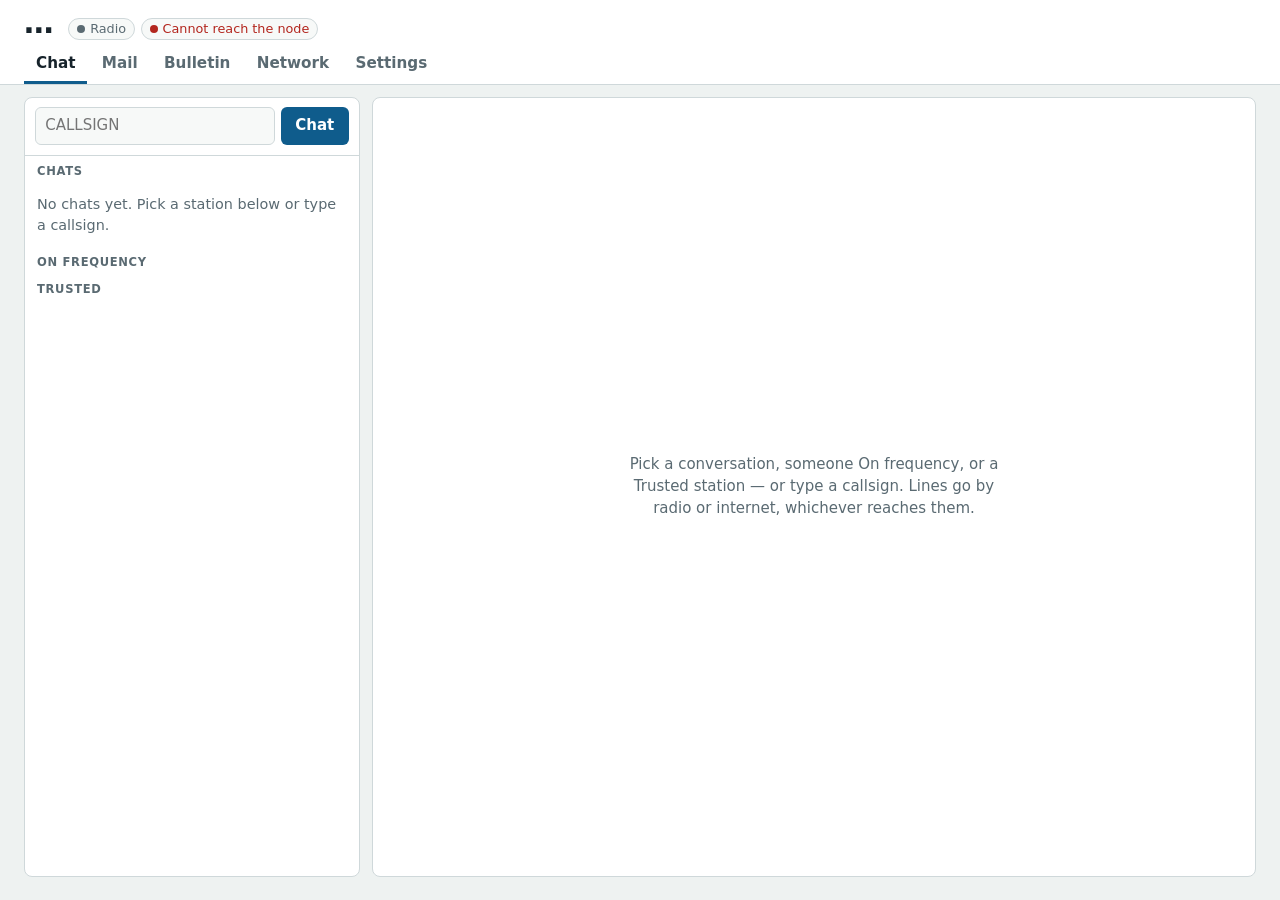
==== crates/hm-cli/src/node/index.html @ 6c606c5a "Add RF/internet bulletins, core-node setup, and live peer dial. Group bulletins publish over radio b" ====
<!doctype html>
<html lang="en">
<head>
<meta charset="utf-8">
<meta name="viewport" content="width=device-width, initial-scale=1">
<title>hm-net station</title>
<style>
  :root {
    --ink: #17232b; --muted: #5a6a72; --paper: #eef2f1; --sheet: #ffffff; --raised: #f7f9f8;
    --rule: #cfd8da; --focus: #1f6fb2; --accent: #0f5c8c; --accent-ink: #ffffff;
    --ok: #1e7a46; --warn: #9a6400; --bad: #b3261e;
    --mine: #0f5c8c; --mine-ink: #ffffff; --theirs: #ffffff; --theirs-ink: #17232b;
    --priority: #c99a00; --immediate: #d0620a; --flash: #c62828;
    --radius: 8px;
  }
  @media (prefers-color-scheme: dark) {
    :root {
      --ink: #e3eaec; --muted: #98aab1; --paper: #0f171b; --sheet: #162127; --raised: #1b2830;
      --rule: #2a3a42; --focus: #6fb0e8; --accent: #4f9fd6; --accent-ink: #0b1418;
      --ok: #5ec48a; --warn: #e0b04a; --bad: #f07a72;
      --mine: #2c6f9c; --mine-ink: #f2f7fa; --theirs: #1f2d35; --theirs-ink: #e3eaec;
    }
  }
  * { box-sizing: border-box; }
  html, body { height: 100%; }
  body {
    margin: 0; background: var(--paper); color: var(--ink);
    font: 15px/1.45 "Atkinson Hyperlegible", "Segoe UI", system-ui, -apple-system, sans-serif;
    font-variant-numeric: tabular-nums;
    display: flex; flex-direction: column; min-height: 100vh;
  }
  button, input, textarea, select { font: inherit; color: inherit; }
  :focus-visible { outline: 3px solid var(--focus); outline-offset: 2px; }
  [hidden] { display: none !important; }
  code { font-size: 0.9em; }

  header.bar {
    background: var(--sheet); border-bottom: 1px solid var(--rule);
    padding: 0.45rem clamp(0.85rem, 2.5vw, 1.5rem) 0; position: sticky; top: 0; z-index: 2;
  }
  .who-am-i { display: flex; flex-wrap: wrap; align-items: baseline; gap: 0.2rem 0.85rem; }
  h1 { margin: 0; font-size: clamp(1.35rem, 3.5vw, 1.85rem); line-height: 1.1; letter-spacing: 0.04em; font-weight: 800; }
  .chips { display: flex; flex-wrap: wrap; gap: 0.35rem; }
  .chip {
    display: inline-flex; align-items: center; gap: 0.3rem; padding: 0.05rem 0.5rem; border-radius: 999px;
    border: 1px solid var(--rule); font-size: 0.8rem; color: var(--muted); background: var(--raised);
  }
  .chip::before { content: ""; width: 0.5rem; height: 0.5rem; border-radius: 50%; background: var(--muted); }
  .chip.ok::before { background: var(--ok); } .chip.warn::before { background: var(--warn); } .chip.bad::before { background: var(--bad); }
  .chip.plain::before { display: none; }
  nav.tabs { display: flex; gap: 0.15rem; margin-top: 0.35rem; overflow-x: auto; }
  nav.tabs a {
    padding: 0.4rem 0.75rem; color: var(--muted); text-decoration: none; font-weight: 700;
    border-bottom: 3px solid transparent; white-space: nowrap; font-size: 0.95rem;
  }
  nav.tabs a[aria-current="page"] { color: var(--ink); border-bottom-color: var(--accent); }
  .badge {
    display: inline-block; min-width: 1.2rem; padding: 0 0.3rem; margin-left: 0.25rem; border-radius: 999px;
    background: var(--accent); color: var(--accent-ink); font-size: 0.72rem; text-align: center; line-height: 1.2rem;
  }
  .filters { display: flex; flex-wrap: wrap; gap: 0.35rem; margin: 0 0 0.65rem; }
  .filters button {
    background: var(--raised); border: 1px solid var(--rule); border-radius: 999px; padding: 0.15rem 0.65rem;
    color: var(--muted); font-weight: 650; cursor: pointer; font-size: 0.85rem;
  }
  .filters button[aria-pressed="true"] { color: var(--ink); border-color: var(--accent); background: var(--sheet); }
  .bulletin { display: grid; grid-template-columns: minmax(0, 20rem) minmax(0, 1fr); gap: 0.75rem; align-items: start; }
  @media (max-width: 52rem) { .bulletin { grid-template-columns: minmax(0, 1fr); } }
  .bulletin-item { padding: 0.65rem 0; border-bottom: 1px solid var(--rule); }
  .bulletin-item:last-child { border-bottom: 0; }
  .bulletin-item .group { font-weight: 800; letter-spacing: 0.03em; }
  .bulletin-item .meta { color: var(--muted); font-size: 0.8rem; }
  .bulletin-item .subject { display: block; font-weight: 700; margin-top: 0.2rem; }
  .bulletin-item .body { white-space: pre-wrap; overflow-wrap: anywhere; margin-top: 0.25rem; }
  #bulletin-status { margin: 0.65rem 0 0; min-height: 1.4em; }

  main { flex: 1; display: flex; flex-direction: column; padding: 0.75rem clamp(0.85rem, 2.5vw, 1.5rem) 1.25rem; gap: 0.75rem; min-height: 0; }
  .view { width: 100%; max-width: 78rem; margin: 0 auto; min-height: 0; }
  h2 { font-size: 1rem; margin: 0 0 0.45rem; letter-spacing: 0.02em; }
  h3.rail-title {
    margin: 0; padding: 0.45rem 0.75rem 0.25rem; font-size: 0.72rem; font-weight: 800;
    letter-spacing: 0.06em; text-transform: uppercase; color: var(--muted);
  }
  .card { background: var(--sheet); border: 1px solid var(--rule); border-radius: var(--radius); padding: 0.85rem; }
  .hint { font-weight: 400; color: var(--muted); }
  .ok { color: var(--ok); } .warn { color: var(--warn); } .bad { color: var(--bad); }
  .empty { color: var(--muted); padding: 0.75rem; font-size: 0.9rem; }
  label { display: block; font-weight: 600; margin: 0.65rem 0 0.2rem; }
  input, textarea, select {
    width: 100%; padding: 0.45rem 0.55rem; background: var(--raised); border: 1px solid var(--rule); border-radius: 6px;
  }
  textarea { resize: vertical; }
  .btn {
    display: inline-block; margin-top: 0.85rem; padding: 0.5rem 0.9rem; border: 0; border-radius: 6px;
    background: var(--accent); color: var(--accent-ink); font-weight: 700; cursor: pointer; text-decoration: none;
  }
  .btn.quiet { background: none; color: var(--ink); border: 1px solid var(--rule); font-weight: 600; }
  .btn.danger { background: none; color: var(--bad); border: 1px solid currentColor; }
  .btn.small { margin: 0; padding: 0.12rem 0.5rem; font-size: 0.8rem; }
  .btn:disabled { opacity: 0.5; cursor: not-allowed; }
  #token-form { display: flex; flex-wrap: wrap; gap: 0.5rem; align-items: end; max-width: 40rem; margin: 0.4rem 0 0.5rem; }
  #token-form label { margin: 0; flex-basis: 100%; }
  #token-form input { flex: 1 1 16rem; width: auto; }
  #token-form .btn { margin: 0; }

  /* Chat */
  .chat { display: grid; grid-template-columns: minmax(15rem, 21rem) minmax(0, 1fr); gap: 0.75rem; height: calc(100vh - 7.5rem); min-height: 24rem; }
  .convos { display: flex; flex-direction: column; min-height: 0; padding: 0; overflow: hidden; }
  .convos form { display: flex; gap: 0.35rem; padding: 0.6rem 0.65rem; border-bottom: 1px solid var(--rule); }
  .convos form input { text-transform: uppercase; }
  .convos form .btn { margin: 0; }
  .rail-scroll { overflow-y: auto; flex: 1; min-height: 0; }
  .convos ul, .rail-list { list-style: none; margin: 0; padding: 0; }
  .convos li a, .rail-list li a {
    display: grid; grid-template-columns: minmax(0, 1fr) auto; gap: 0 0.45rem; padding: 0.5rem 0.75rem;
    color: inherit; text-decoration: none; border-bottom: 1px solid var(--rule);
  }
  .convos li a[aria-current="true"] { background: var(--raised); box-shadow: inset 3px 0 0 var(--accent); }
  .convos .name, .rail-list .name { font-weight: 800; letter-spacing: 0.03em; }
  .convos .time, .rail-list .meta { color: var(--muted); font-size: 0.78rem; }
  .convos .last, .rail-list .last {
    grid-column: 1 / -1; color: var(--muted); font-size: 0.85rem;
    overflow: hidden; text-overflow: ellipsis; white-space: nowrap;
  }
  .convos li.empty, .rail-list li.empty { padding: 0.65rem 0.75rem; border-bottom: 0; }
  .convos-footer { margin: 0.5rem; }
  .thread { display: flex; flex-direction: column; min-height: 0; padding: 0; overflow: hidden; }
  .thread-head { display: flex; align-items: flex-start; gap: 0.6rem; padding: 0.55rem 0.85rem; border-bottom: 1px solid var(--rule); flex-wrap: wrap; }
  .thread-head h2 { margin: 0; letter-spacing: 0.04em; }
  .thread-head .sub { color: var(--muted); font-size: 0.8rem; width: 100%; line-height: 1.35; }
  .thread-actions { display: flex; flex-wrap: wrap; gap: 0.35rem; margin-left: auto; }
  .lines { list-style: none; margin: 0; padding: 0.85rem; overflow-y: auto; flex: 1; display: flex; flex-direction: column; gap: 0.3rem; }
  .lines .day { align-self: center; color: var(--muted); font-size: 0.78rem; margin: 0.4rem 0; }
  .bubble {
    max-width: min(34rem, 85%); padding: 0.4rem 0.7rem; border-radius: 12px; white-space: pre-wrap; overflow-wrap: anywhere;
    background: var(--theirs); color: var(--theirs-ink); border: 1px solid var(--rule); align-self: flex-start;
  }
  .bubble.mine { background: var(--mine); color: var(--mine-ink); border-color: transparent; align-self: flex-end; }
  .bubble .meta { min-width: 0; flex: 1 1 8rem; font-size: 0.7rem; opacity: 0.72; }
  .bubble.failed { box-shadow: inset 3px 0 0 var(--bad); }
  .bubble.cancelled { opacity: 0.7; }
  .bubble.unverified .meta { color: var(--warn); opacity: 1; }
  .message-footer {
    display: flex; align-items: center; flex-wrap: wrap; gap: 0.1rem 0.35rem;
    margin-top: 0.15rem; white-space: normal;
  }
  .message-footer .state { display: inline; min-width: 0; flex: 1 1 12rem; margin: 0; font-size: 0.78rem; }
  .message-status {
    display: inline-flex; align-items: center; width: fit-content; padding: 0 0.3rem;
    border: 1px solid currentColor; border-radius: 999px; color: var(--muted);
    font-size: 0.6rem; font-weight: 800; letter-spacing: 0.04em; line-height: 1rem; text-transform: uppercase;
  }
  .message-status.ok { color: var(--ok); } .message-status.warn { color: var(--warn); } .message-status.bad { color: var(--bad); }
  .bubble.mine .message-status {
    color: var(--mine-ink); background: rgb(255 255 255 / 0.12); border-color: rgb(255 255 255 / 0.35);
  }
  .message-actions { display: inline-flex; align-items: center; gap: 0.1rem; margin-left: auto; white-space: normal; }
  .message-action {
    display: inline-flex; align-items: center; justify-content: center; min-height: 1.4rem; margin: 0; padding: 0 0.25rem;
    border: 0; border-radius: 4px; background: transparent; color: var(--muted); cursor: pointer;
    font-size: 0.68rem; font-weight: 650; line-height: 1; opacity: 0.7; text-decoration: underline;
    text-decoration-color: transparent; text-underline-offset: 0.18em;
  }
  .message-action.danger { color: var(--bad); }
  .message-action:hover, .message-action:focus-visible { opacity: 1; text-decoration-color: currentColor; }
  .message-action:disabled { cursor: not-allowed; opacity: 0.45; }
  .bubble.mine .message-action { color: var(--mine-ink); }
  .composer { display: flex; gap: 0.45rem; padding: 0.6rem; border-top: 1px solid var(--rule); align-items: end; }
  .composer textarea { min-height: 2.4rem; max-height: 10rem; resize: none; }
  .composer .btn { margin: 0; }
  .placeholder { margin: auto; color: var(--muted); text-align: center; padding: 1.5rem; max-width: 28rem; }
  @media (max-width: 48rem) {
    .chat { grid-template-columns: minmax(0, 1fr); height: calc(100vh - 7rem); }
    .chat.open .convos { display: none; }
    .chat:not(.open) .thread { display: none; }
  }

  /* Mail */
  .mail { display: grid; grid-template-columns: minmax(0, 20rem) minmax(0, 1fr); gap: 0.75rem; align-items: start; }
  @media (max-width: 52rem) { .mail { grid-template-columns: minmax(0, 1fr); } }
  #to { text-transform: uppercase; font-weight: 700; letter-spacing: 0.04em; }
  .subtabs { display: flex; border-bottom: 1px solid var(--rule); margin-bottom: 0.2rem; }
  .subtabs button { background: none; border: 0; border-bottom: 3px solid transparent; padding: 0.4rem 0.75rem; font-weight: 700; color: var(--muted); cursor: pointer; }
  .subtabs button[aria-selected="true"] { color: var(--ink); border-bottom-color: var(--accent); }
  ol.log { list-style: none; margin: 0; padding: 0; }
  ol.log li {
    display: grid; grid-template-columns: 5rem 6.5rem minmax(0, 1fr); gap: 0.2rem 0.75rem;
    padding: 0.55rem 0.4rem 0.55rem 0.7rem; border-bottom: 1px solid var(--rule); border-left: 4px solid transparent;
  }
  ol.log li.p1 { border-left-color: var(--priority); } ol.log li.p2 { border-left-color: var(--immediate); } ol.log li.p3 { border-left-color: var(--flash); }
  ol.log li.unread .body { font-weight: 700; }
  ol.log li.empty { display: block; }
  @media (max-width: 34rem) { ol.log li { grid-template-columns: 4.5rem minmax(0, 1fr); } ol.log .body { grid-column: 1 / -1; } }
  .when { color: var(--muted); font-size: 0.85rem; }
  .who { font-weight: 700; letter-spacing: 0.03em; overflow-wrap: anywhere; }
  .body { overflow-wrap: anywhere; white-space: pre-wrap; }
  .subject { display: block; font-weight: 700; }
  .state { display: block; font-size: 0.85rem; margin-top: 0.15rem; color: var(--muted); }
  .state.ok { color: var(--ok); } .state.warn { color: var(--warn); } .state.bad { color: var(--bad); }
  #form-status { margin: 0.65rem 0 0; min-height: 1.4em; }

  /* Network */
  .network { display: grid; grid-template-columns: minmax(0, 1fr) minmax(0, 1fr); gap: 0.75rem; align-items: start; }
  .network .wide { grid-column: 1 / -1; }
  @media (max-width: 52rem) { .network { grid-template-columns: minmax(0, 1fr); } .network .wide { grid-column: auto; } }
  ul.list { list-style: none; margin: 0; padding: 0; }
  ul.list li { display: flex; flex-wrap: wrap; gap: 0.2rem 0.5rem; align-items: baseline; padding: 0.5rem 0; border-bottom: 1px solid var(--rule); }
  ul.list li:last-child { border-bottom: 0; }
  ul.list .grow { flex: 1; min-width: 0; }
  ul.list .detail { display: block; font-size: 0.85rem; color: var(--muted); }
  ul.list .detail.ok { color: var(--ok); } ul.list .detail.warn { color: var(--warn); } ul.list .detail.bad { color: var(--bad); font-weight: 700; }
  ul.list .key { display: block; color: var(--muted); font-size: 0.8rem; overflow: hidden; text-overflow: ellipsis; white-space: nowrap; }
  #trust-note, #settings-note { font-size: 0.85rem; color: var(--muted); margin: 0.45rem 0 0; min-height: 1.3em; }
  #trust-note.ok, #settings-note.ok { color: var(--ok); } #trust-note.bad, #settings-note.bad { color: var(--bad); }
  .myline { overflow-wrap: anywhere; font-size: 0.85rem; margin-top: 0.75rem; }
  .link-grid { display: grid; gap: 0.45rem; margin: 0; }
  .link-grid dt { font-weight: 700; font-size: 0.8rem; color: var(--muted); text-transform: uppercase; letter-spacing: 0.04em; }
  .link-grid dd { margin: 0 0 0.35rem; overflow-wrap: anywhere; }
  table.data { width: 100%; border-collapse: collapse; font-size: 0.9rem; }
  table.data th, table.data td { text-align: left; padding: 0.4rem 0.35rem; border-bottom: 1px solid var(--rule); vertical-align: top; }
  table.data th { color: var(--muted); font-size: 0.75rem; font-weight: 800; text-transform: uppercase; letter-spacing: 0.04em; }
  table.data td.num { font-variant-numeric: tabular-nums; white-space: nowrap; }
  .queue-row { display: flex; flex-wrap: wrap; gap: 0.25rem 0.6rem; align-items: baseline; padding: 0.45rem 0; border-bottom: 1px solid var(--rule); }
  .queue-row:last-child { border-bottom: 0; }
  .queue-row .peer { font-weight: 800; letter-spacing: 0.03em; }
  .queue-row .snip { flex: 1 1 12rem; color: var(--muted); font-size: 0.85rem; overflow: hidden; text-overflow: ellipsis; white-space: nowrap; }

  /* Message detail */
  dialog {
    width: min(52rem, calc(100vw - 2rem)); max-height: calc(100vh - 2rem); padding: 0;
    color: var(--ink); background: var(--sheet); border: 1px solid var(--rule); border-radius: var(--radius);
  }
  dialog::backdrop { background: rgb(0 0 0 / 0.55); }
  .message-detail { padding: 1rem; }
  .dialog-head { display: flex; align-items: center; gap: 1rem; }
  .dialog-head h2 { margin: 0; flex: 1; }
  .message-detail pre {
    max-height: 14rem; overflow: auto; padding: 0.75rem; border: 1px solid var(--rule);
    border-radius: 6px; background: var(--raised); white-space: pre-wrap; overflow-wrap: anywhere;
    font: 0.78rem/1.4 ui-monospace, "SFMono-Regular", Consolas, monospace;
  }

  /* Settings */
  .settings { max-width: 46rem; }
  fieldset { border: 0; margin: 0 0 1.1rem; padding: 0; }
  legend { font-weight: 800; font-size: 1.02rem; padding: 0; margin-bottom: 0.2rem; }
  .pair { display: grid; grid-template-columns: minmax(0, 1fr) minmax(0, 1fr); gap: 0 0.65rem; }
  .pair label { margin-top: 0.45rem; }
  label.check { display: flex; gap: 0.5rem; align-items: center; }
  label.check input { width: auto; }
  details { margin-top: 0.65rem; }
  summary { cursor: pointer; color: var(--muted); }
  .peer { display: grid; grid-template-columns: minmax(0, 7rem) minmax(0, 1fr) auto; gap: 0.35rem; margin-top: 0.35rem; }
  .peer input:first-child { text-transform: uppercase; }
  dl.fixed { margin: 0.65rem 0 0; font-size: 0.85rem; color: var(--muted); display: grid; grid-template-columns: auto minmax(0, 1fr); gap: 0.1rem 0.65rem; }
  dl.fixed dd { margin: 0; overflow-wrap: anywhere; }
  .locator-row { display: flex; flex-wrap: wrap; gap: 0.45rem; align-items: stretch; }
  .locator-row input { flex: 1 1 10rem; width: auto; }
  .locator-row .btn { margin: 0; white-space: nowrap; }
  .locator-fuzz { display: flex; flex-wrap: wrap; gap: 0.45rem 0.85rem; align-items: end; margin-top: 0.45rem; }
  .locator-fuzz > div { flex: 1 1 12rem; }
  .locator-fuzz label { margin-top: 0; }
  #locator-map {
    height: 18rem; margin-top: 0.55rem; border: 1px solid var(--rule); border-radius: 6px;
    background: var(--raised); z-index: 0;
  }
  #locator-map .leaflet-container { height: 100%; width: 100%; border-radius: 6px; font: inherit; }
  #locator-hint { font-size: 0.8rem; color: var(--muted); margin: 0.3rem 0 0; min-height: 1.2em; }
  #locator-hint.bad { color: var(--bad); } #locator-hint.ok { color: var(--ok); }
</style>
</head>
<body>
<header class="bar">
  <div class="who-am-i">
    <h1 id="call">…</h1>
    <div class="chips" aria-live="polite">
      <span class="chip plain" id="chip-grid" hidden></span>
      <span class="chip" id="chip-radio">Radio</span>
      <span class="chip" id="chip-net" hidden>Internet</span>
      <span class="chip" id="chip-modem" hidden>Modem</span>
      <span class="chip" id="chip-live" title="Updates arrive as they happen">Connecting…</span>
    </div>
  </div>
  <form id="token-form" hidden>
    <label for="token">Access token <span class="hint">(printed by <code>hm node</code> at start-up, and kept in <code>station.token</code>)</span></label>
    <input id="token" type="password" autocomplete="off" spellcheck="false">
    <button class="btn" type="submit">Use token</button>
  </form>
  <nav class="tabs" aria-label="Views">
    <a href="#chat" data-view="chat">Chat<span class="badge" id="badge-chat" hidden></span></a>
    <a href="#mail" data-view="mail">Mail<span class="badge" id="badge-mail" hidden></span></a>
    <a href="#bulletin" data-view="bulletin">Bulletin<span class="badge" id="badge-bulletin" hidden></span></a>
    <a href="#network" data-view="network">Network<span class="badge" id="badge-queue" hidden></span></a>
    <a href="#settings" data-view="settings">Settings</a>
  </nav>
</header>
<main>
  <section class="view" id="view-chat" aria-label="Chat">
    <div class="chat" id="chat">
      <div class="card convos">
        <form id="new-chat" autocomplete="off">
          <input id="new-chat-call" maxlength="9" placeholder="Callsign" aria-label="Start a chat with" spellcheck="false" required>
          <button class="btn" type="submit">Chat</button>
        </form>
        <div class="rail-scroll">
          <h3 class="rail-title">Chats</h3>
          <ul id="convos"></ul>
          <button class="btn quiet small convos-footer" type="button" id="show-archived" hidden></button>
          <h3 class="rail-title">On frequency</h3>
          <ul class="rail-list" id="rail-heard"></ul>
          <h3 class="rail-title">Trusted</h3>
          <ul class="rail-list" id="rail-trust"></ul>
        </div>
      </div>
      <div class="card thread">
        <div class="thread-head" id="thread-head" hidden>
          <h2 id="thread-call"></h2>
          <div class="thread-actions">
            <button class="btn quiet small" type="button" id="archive-chat">Archive</button>
            <button class="btn danger small" type="button" id="clear-chat">Clear history</button>
            <a class="btn quiet small close-chat" href="#chat">Close</a>
          </div>
          <span class="sub" id="thread-sub"></span>
        </div>
        <ol class="lines" id="lines" aria-live="polite"></ol>
        <form class="composer" id="composer" autocomplete="off" hidden>
          <textarea id="line" rows="1" placeholder="Message" aria-label="Message" required></textarea>
          <button class="btn" type="submit">Send</button>
        </form>
      </div>
    </div>
  </section>

  <section class="view" id="view-mail" aria-label="Mail" hidden>
    <div class="mail">
      <form class="card" id="compose" autocomplete="off">
        <h2>New message</h2>
        <label for="to">To</label>
        <input id="to" name="to" required maxlength="9" placeholder="SO5KM-1" spellcheck="false">
        <label for="subject">Subject</label>
        <input id="subject" name="subject" maxlength="128" required>
        <label for="text">Message</label>
        <textarea id="text" name="text" rows="8" required></textarea>
        <label for="precedence">Precedence</label>
        <select id="precedence" name="precedence">
          <option value="routine">Routine</option>
          <option value="priority">Priority</option>
          <option value="immediate">Immediate</option>
          <option value="flash">Flash</option>
        </select>
        <button class="btn" type="submit">Queue message</button>
        <p id="form-status" role="status"></p>
      </form>
      <div class="card">
        <div class="subtabs" role="tablist">
          <button role="tab" id="tab-in" aria-selected="true" aria-controls="log">Inbox</button>
          <button role="tab" id="tab-out" aria-selected="false" aria-controls="log">Sent</button>
        </div>
        <ol class="log" id="log" aria-live="polite"></ol>
      </div>
    </div>
  </section>

  <section class="view" id="view-bulletin" aria-label="Bulletin" hidden>
    <div class="bulletin">
      <form class="card" id="bulletin-compose" autocomplete="off">
        <h2>Publish</h2>
        <p class="hint">Posts go to the radio when it is up, and to linked internet stations (who can also ask for ones they missed). At most four per hour; no delivery receipts.</p>
        <label for="bulletin-group">Group</label>
        <input id="bulletin-group" name="group" required maxlength="32" placeholder="SK-EMCOMM" spellcheck="false">
        <label for="bulletin-subject">Subject <span class="hint">(optional)</span></label>
        <input id="bulletin-subject" name="subject" maxlength="128">
        <label for="bulletin-text">Message</label>
        <textarea id="bulletin-text" name="text" rows="6" required></textarea>
        <button class="btn" type="submit">Publish on radio</button>
        <p id="bulletin-status" role="status"></p>
      </form>
      <div class="card">
        <h2>Bulletins</h2>
        <div class="filters" id="bulletin-filters" aria-label="Filter by group"></div>
        <div id="bulletin-list" aria-live="polite"></div>
      </div>
    </div>
  </section>

  <section class="view" id="view-network" aria-label="Network" hidden>
    <div class="network">
      <div class="card">
        <h2>Links</h2>
        <dl class="link-grid" id="network-links"></dl>
      </div>
      <div class="card">
        <h2>Outbound queue</h2>
        <div id="network-queue"></div>
      </div>
      <div class="card wide">
        <h2>Reachability</h2>
        <div id="network-estimates"></div>
      </div>
      <div class="card" id="heard-section">
        <h2>Heard on the radio</h2>
        <ul class="list" id="heard"></ul>
      </div>
      <div class="card">
        <h2>Trusted stations</h2>
        <ul class="list" id="trust"></ul>
        <form id="trust-form" autocomplete="off">
          <label for="trust-line">Add a station <span class="hint">(the line <code>hm whoami</code> prints on their side)</span></label>
          <input id="trust-line" required spellcheck="false" placeholder="SO5KM-1 8a1e…">
          <label for="trust-who">Note <span class="hint">(optional, e.g. a name)</span></label>
          <input id="trust-who" maxlength="80">
          <button class="btn" type="submit">Trust this station</button>
          <p id="trust-note" role="status"></p>
        </form>
        <p class="myline"><strong>Your line for other stations:</strong> <span id="my-line"></span></p>
      </div>
    </div>
  </section>

  <section class="view" id="view-settings" aria-label="Settings" hidden>
    <form class="card settings" id="settings-form" autocomplete="off">
      <fieldset>
        <legend>Station</legend>
        <label for="locator">Grid locator <span class="hint">(Maidenhead square sent in beacons; empty for none)</span></label>
        <div class="locator-row">
          <input id="locator" maxlength="6" spellcheck="false" pattern="[A-Ra-r]{2}[0-9]{2}([A-Xa-x]{2})?" placeholder="AA00aa" autocomplete="off">
          <button class="btn quiet" type="button" id="locator-gps">Use my location</button>
        </div>
        <div class="locator-fuzz">
          <div>
            <label for="locator-range">Privacy range <span class="hint">(GPS and map click pick a square at random within this)</span></label>
            <select id="locator-range">
              <option value="5">± 5 km</option>
              <option value="10" selected>± 10 km</option>
              <option value="25">± 25 km</option>
              <option value="50">± 50 km</option>
              <option value="0">Exact (no offset)</option>
            </select>
          </div>
          <button class="btn quiet" type="button" id="locator-reroll" hidden>Pick another square in range</button>
        </div>
        <div id="locator-map" role="application" aria-label="Map: click to set grid locator"></div>
        <p id="locator-hint" role="status">Click the map or use your location; a nearby square is chosen within the range. Or type one.</p>
      </fieldset>
      <fieldset>
        <legend>Radio</legend>
        <label class="check"><input id="r-enabled" type="checkbox"> Use a radio</label>
        <div id="radio-fields">
          <label for="r-kiss">KISS TNC <span class="hint">(Direwolf <code>127.0.0.1:8001</code>, or <code>serial:/dev/ttyUSB0:9600</code>)</span></label>
          <input id="r-kiss" spellcheck="false">
          <label for="r-audio">Sound card <span class="hint">(the built-in modem instead of a TNC; empty for a TNC)</span></label>
          <input id="r-audio" spellcheck="false" placeholder="default">
          <label for="r-ptt">PTT <span class="hint">(built-in modem: vox, rigctld, rts:/dev/ttyUSB0, cm108:/dev/hidraw0)</span></label>
          <input id="r-ptt" spellcheck="false">
          <label for="r-framing">Framing <span class="hint">(built-in modem; IL2P carries frames through far more noise)</span></label>
          <select id="r-framing">
            <option value="ax25">AX.25: every packet station decodes it</option>
            <option value="auto">Auto: IL2P to stations that decode it</option>
            <option value="il2p">IL2P always (NinoTNC, Direwolf 1.7, hm)</option>
          </select>
          <div class="pair">
            <div><label for="r-txdelay_ms">Key-up delay <span class="hint">(ms)</span></label><input id="r-txdelay_ms" type="number" min="0" step="10"></div>
            <div><label for="r-tnc_port">TNC port</label><input id="r-tnc_port" type="number" min="0" max="15" step="1"></div>
          </div>
          <details>
            <summary>Channel access and timing</summary>
            <div class="pair">
              <div><label for="r-persist">Persistence <span class="hint">(0–255)</span></label><input id="r-persist" type="number" min="0" max="255" step="1"></div>
              <div><label for="r-slottime_ms">Slot time <span class="hint">(ms)</span></label><input id="r-slottime_ms" type="number" min="0" step="10"></div>
              <div><label for="r-bitrate">Bit rate <span class="hint">(bd)</span></label><input id="r-bitrate" type="number" min="1" step="1"></div>
              <div><label for="r-guard_ms">Guard <span class="hint">(ms)</span></label><input id="r-guard_ms" type="number" min="0" step="10"></div>
            </div>
          </details>
          <label for="beacon_minutes">Beacon every <span class="hint">(minutes; 0 turns it off)</span></label>
          <input id="beacon_minutes" type="number" min="0" step="1" required>
        </div>
        <p class="hint" id="radio-note"></p>
      </fieldset>
      <fieldset>
        <legend>Delivery</legend>
        <div class="pair">
          <div><label for="radio_cost">Radio cost</label><input id="radio_cost" type="number" min="0.01" step="0.01" required></div>
          <div><label for="internet_cost">Internet cost</label><input id="internet_cost" type="number" min="0.01" step="0.01" required></div>
          <div><label for="modem_cost">Modem cost <span class="hint">(VARA, ARDOP)</span></label><input id="modem_cost" type="number" min="0.01" step="0.01" required></div>
        </div>
        <p class="hint">The cheaper way that reaches a station is tried first.</p>
        <div class="pair">
          <div><label for="retry_first_secs">First retry <span class="hint">(s)</span></label><input id="retry_first_secs" type="number" min="1" step="1" required></div>
          <div><label for="retry_max_secs">Longest wait <span class="hint">(s)</span></label><input id="retry_max_secs" type="number" min="1" step="1" required></div>
        </div>
        <label for="retry_attempts">Attempts before giving up</label>
        <input id="retry_attempts" type="number" min="1" step="1" required>
      </fieldset>
      <fieldset>
        <legend>Internet peers <span class="hint">(stations this node dials)</span></legend>
        <div id="peers"></div>
        <button class="btn quiet small" type="button" id="add-peer" style="margin-top: 0.5rem">Add a peer</button>
      </fieldset>
      <button class="btn" type="submit">Save settings</button>
      <p id="settings-note" role="status"></p>
      <dl class="fixed" id="fixed"></dl>
    </form>
  </section>
</main>
<dialog id="message-detail">
  <div class="message-detail">
    <div class="dialog-head">
      <h2 id="detail-title">Message details</h2>
      <form method="dialog"><button class="btn quiet small" value="close">Close</button></form>
    </div>
    <p id="detail-status" class="state"></p>
    <h3>Decoded metadata</h3>
    <pre id="detail-decoded"></pre>
    <h3>Raw signed object <span class="hint" id="detail-size"></span></h3>
    <pre id="detail-raw"></pre>
    <div class="message-actions">
      <button class="btn quiet small" type="button" id="copy-raw">Copy raw hex</button>
      <button class="btn danger small" type="button" id="detail-delete">Delete local copy</button>
    </div>
  </div>
</dialog>
<script>
"use strict";
// Every message field comes from the air: build DOM nodes and set textContent only.
const el = (tag, cls, text) => {
  const n = document.createElement(tag);
  if (cls) n.className = cls;
  if (text !== undefined && text !== null) n.textContent = text;
  return n;
};
const $ = (id) => document.getElementById(id);
const hhmm = (unix) => new Date(unix * 1000).toISOString().slice(11, 16) + "Z";
const day = (unix) => new Date(unix * 1000).toISOString().slice(0, 10);
const ago = (s) => s < 90 ? s + " s ago" : s < 5400 ? Math.round(s / 60) + " min ago" : Math.round(s / 3600) + " h ago";
const compass = (deg) => ["N", "NE", "E", "SE", "S", "SW", "W", "NW"][Math.round(deg / 45) % 8] + " (" + deg + "°)";
const pct = (p) => Math.round(p * 100) + "%";
const KEY = {
  trusted: ["Key matches the one you trust", "ok"],
  unknown: ["Not among your trusted stations", "warn"],
  mismatch: ["Key differs from the one you trust: an impostor, or a new key", "bad"],
};
let me = "";
let status = null;
let trusted = [];
let outbox = [];

// The token comes from the #token= link hm node prints, or the form; it stays in this browser.
if (location.hash.startsWith("#token=")) {
  localStorage.setItem("hm-token", decodeURIComponent(location.hash.slice(7)));
  history.replaceState(null, "", location.pathname + "#chat");
}
const token = () => localStorage.getItem("hm-token") || "";
const api = async (path, opts = {}) => {
  const headers = Object.assign({ Authorization: "Bearer " + token() }, opts.headers || {});
  const r = await fetch(path, Object.assign({}, opts, { headers }));
  if (r.status === 401) {
    $("token-form").hidden = false;
    throw new Error("the access token is missing or wrong");
  }
  return r;
};
const json = (body) => ({ headers: { "Content-Type": "application/json" }, body: JSON.stringify(body) });
const chip = (id, text, cls) => { const c = $(id); c.textContent = text; c.className = "chip " + (cls || ""); };
const quietly = (p) => p.catch(() => {});

// ---- Views -------------------------------------------------------------
const VIEWS = ["chat", "mail", "bulletin", "network", "settings"];

function route() {
  let raw = location.hash.slice(1) || "chat";
  if (raw === "stations" || raw.startsWith("stations/")) {
    history.replaceState(null, "", location.pathname + "#network");
    raw = "network";
  }
  const [view, arg] = raw.split("/");
  const name = VIEWS.includes(view) ? view : "chat";
  for (const v of VIEWS) $("view-" + v).hidden = v !== name;
  for (const a of document.querySelectorAll("nav.tabs a")) {
    if (a.dataset.view === name) a.setAttribute("aria-current", "page"); else a.removeAttribute("aria-current");
  }
  if (name === "chat") openThread(arg ? decodeURIComponent(arg).toUpperCase() : null);
  if (name === "mail") quietly(loadMail());
  if (name === "bulletin") quietly(loadBulletins());
  if (name === "network") {
    quietly(loadTrust());
    quietly(loadQueue());
    renderNetwork();
  }
  if (name === "settings") {
    quietly(loadSettings(true));
    quietly(ensureLocatorMap());
  }
}
window.addEventListener("hashchange", route);

// ---- Chat --------------------------------------------------------------
let current = null;       // callsign of the open conversation
let chatList = [];        // chat messages, newest first
let showArchived = false;
let detailMessage = null;
let archivedChats = {};
try { archivedChats = JSON.parse(localStorage.getItem("hm-archived-chats") || "{}"); } catch (_) {}

const partner = (m) => m.direction === "in" ? (m.from || m.peer) : m.peer;
const isActiveMessage = (m) => m.direction === "out" && (m.state === "Queued" || m.state === "InTransit");
const canDeleteMessage = (m) => !isActiveMessage(m);

function messageState(m) {
  if (m.direction === "in") {
    if (m.state === "Unread") {
      return ["New", m.verified ? "Received · unread · signature verified" : "Received · unread · signature not verified", m.verified ? "ok" : "warn"];
    }
    return ["Received", m.verified ? "Received · signature verified" : "Received · signature not verified", m.verified ? "ok" : "warn"];
  }
  if (m.state === "Delivered") {
    const by = m.delivered_by ? " by " + m.delivered_by : "";
    return ["Delivered", "Delivered" + by + (m.verified ? " · receipt verified" : " · destination receipt received"), "ok"];
  }
  if (m.state === "Failed") return ["Failed", "Not delivered: " + (m.note || "gave up"), "bad"];
  if (m.state === "Cancelled") return ["Cancelled", "Dropped from the local queue", ""];
  if (m.state === "InTransit") return ["In transit", "Next hop has custody · awaiting destination receipt", "warn"];
  const next = m.next_attempt * 1000 > Date.now() ? " · next try " + hhmm(m.next_attempt) : "";
  const tries = m.attempts ? " · " + m.attempts + " attempt" + (m.attempts === 1 ? "" : "s") : "";
  return ["Pending", "Queued" + tries + next + (m.note ? " · " + m.note : ""), "warn"];
}

function statusBadge(m) {
  const [label, detail, cls] = messageState(m);
  const badge = el("span", "message-status " + cls, label);
  badge.title = detail;
  return badge;
}

function saveArchivedChats() {
  localStorage.setItem("hm-archived-chats", JSON.stringify(archivedChats));
}

function estimatesFor(call) {
  if (!status || !status.estimates) return [];
  return status.estimates.filter((e) => e.station === call);
}

function pathHint(call) {
  const rows = estimatesFor(call);
  if (!rows.length) return "";
  return rows.map((e) => e.bearer + " ~" + pct(e.success)).join(" · ");
}

async function loadChats() {
  const r = await api("/api/messages?direction=all&kind=chat&limit=1000");
  if (!r.ok) return;
  chatList = await r.json();
  renderConvos();
  if (current) renderThread();
}

function renderConvos() {
  const byPeer = new Map();
  for (const m of chatList) {
    const p = partner(m);
    if (!byPeer.has(p)) byPeer.set(p, { last: m, unread: 0 });
    if (m.state === "Unread") byPeer.get(p).unread++;
  }
  if (current && !byPeer.has(current)) byPeer.set(current, { last: null, unread: 0 });
  const ul = $("convos");
  ul.replaceChildren();
  let unread = 0;
  let visible = 0;
  let hiddenArchived = 0;
  for (const [p, c] of byPeer) {
    unread += c.unread;
    const archivedAt = Number(archivedChats[p] || 0);
    if (p !== current && !showArchived && archivedAt && (!c.last || c.last.seq <= archivedAt)) {
      hiddenArchived++;
      continue;
    }
    visible++;
    const a = el("a");
    a.href = "#chat/" + encodeURIComponent(p);
    if (p === current) a.setAttribute("aria-current", "true");
    const name = el("span", "name", p);
    if (c.unread) name.append(el("span", "badge", String(c.unread)));
    a.append(name, el("span", "time", c.last ? hhmm(c.last.at) : ""));
    const state = c.last && c.last.direction === "out" ? messageState(c.last)[0] + " · " : "";
    a.append(el("span", "last", c.last ? state + (c.last.direction === "out" ? "You: " : "") + (c.last.text || "") : "No lines yet"));
    const li = el("li");
    li.append(a);
    ul.append(li);
  }
  if (visible === 0) {
    ul.append(el("li", "empty", hiddenArchived ? "All chats are archived." : "No chats yet. Pick a station below or type a callsign."));
  }
  $("show-archived").hidden = hiddenArchived === 0 && !showArchived;
  $("show-archived").textContent = showArchived ? "Hide archived" : "Show archived (" + hiddenArchived + ")";
  $("badge-chat").hidden = unread === 0;
  $("badge-chat").textContent = String(unread);
}

function renderRailHeard() {
  const ul = $("rail-heard");
  ul.replaceChildren();
  const list = (status && status.heard) || [];
  if (list.length === 0) {
    ul.append(el("li", "empty", status && status.radio === null ? "No radio configured." : "Nobody heard yet."));
    return;
  }
  for (const h of list.slice(0, 12)) {
    const a = el("a");
    a.href = "#chat/" + encodeURIComponent(h.station);
    a.append(el("span", "name", h.station), el("span", "meta", ago(h.ago)));
    const bits = [];
    if (h.locator) bits.push(h.locator + (h.distance_km !== null && h.distance_km !== undefined ? ", " + h.distance_km + " km" : ""));
    if (h.key) bits.push((KEY[h.key] || [h.key])[0]);
    a.append(el("span", "last", bits.join(" · ") || "Heard on the air"));
    const li = el("li");
    li.append(a);
    ul.append(li);
  }
}

function renderRailTrust() {
  const ul = $("rail-trust");
  ul.replaceChildren();
  if (trusted.length === 0) {
    ul.append(el("li", "empty", "Nobody trusted yet. Add stations under Network."));
    return;
  }
  for (const s of trusted) {
    const a = el("a");
    a.href = "#chat/" + encodeURIComponent(s.station);
    a.append(el("span", "name", s.station), el("span", "meta", "trusted"));
    a.append(el("span", "last", s.note || "Start a chat"));
    const li = el("li");
    li.append(a);
    ul.append(li);
  }
}

function openThread(call) {
  current = call;
  $("chat").classList.toggle("open", !!call);
  $("thread-head").hidden = !call;
  $("composer").hidden = !call;
  renderConvos();
  if (!call) {
    $("lines").replaceChildren(el("li", "placeholder",
      "Pick a conversation, someone On frequency, or a Trusted station — or type a callsign. Lines go by radio or internet, whichever reaches them."));
    return;
  }
  $("thread-call").textContent = call;
  renderThread();
  $("line").focus();
}

function describeLine(m) {
  const [, detail] = messageState(m);
  const cls = m.state === "Failed" ? "failed" : m.state === "Cancelled" ? "cancelled" : m.direction === "in" && !m.verified ? "unverified" : "";
  return [hhmm(m.at), detail, cls];
}

function dropButton(id) {
  const b = el("button", "message-action danger", "Drop");
  b.type = "button";
  b.setAttribute("aria-label", "Drop this queued message");
  b.title = "Drop this queued message";
  b.addEventListener("click", async () => {
    b.disabled = true;
    b.textContent = "Dropping…";
    try {
      const r = await api("/api/messages/" + id, { method: "DELETE" });
      if (!r.ok) {
        const detail = await r.json().catch(() => ({}));
        throw new Error(detail.error || r.statusText);
      }
      await Promise.all([loadChats(), loadMail(), loadQueue()]);
    } catch (e) {
      b.disabled = false;
      b.textContent = "Drop";
      alert("Could not drop message: " + e.message);
    }
  });
  return b;
}

async function deleteStoredMessage(m) {
  if (!confirm("Delete this local copy permanently? This does not retract copies already delivered to other stations.")) return;
  const r = await api("/api/messages/" + m.id, { method: "DELETE" });
  if (!r.ok) {
    const detail = await r.json().catch(() => ({}));
    throw new Error(detail.error || r.statusText);
  }
  if ($("message-detail").open) $("message-detail").close();
  await Promise.all([loadChats(), loadMail(), countMail(), loadQueue()]);
}

function messageActions(m) {
  const actions = el("span", "message-actions");
  const detail = el("button", "message-action", "Details");
  detail.type = "button";
  detail.setAttribute("aria-label", "View message details and raw signed object");
  detail.title = "View details and raw signed object";
  detail.addEventListener("click", () => openMessageDetail(m).catch((e) => {
    $("detail-status").textContent = "Could not load message: " + e.message;
    $("detail-status").className = "state bad";
  }));
  actions.append(detail);
  if (m.direction === "out" && m.state === "Queued") {
    actions.append(dropButton(m.id));
  } else if (canDeleteMessage(m)) {
    const remove = el("button", "message-action danger", "Delete");
    remove.type = "button";
    remove.setAttribute("aria-label", "Delete this local message copy");
    remove.title = "Delete this local message copy";
    remove.addEventListener("click", () => deleteStoredMessage(m).catch((e) => alert("Could not delete message: " + e.message)));
    actions.append(remove);
  }
  return actions;
}

async function openMessageDetail(m) {
  detailMessage = m;
  $("detail-title").textContent = "Message " + m.id.slice(0, 12);
  $("detail-status").textContent = "Loading…";
  $("detail-status").className = "state";
  $("detail-decoded").textContent = "";
  $("detail-raw").textContent = "";
  $("detail-size").textContent = "";
  $("detail-delete").hidden = !canDeleteMessage(m);
  const dialog = $("message-detail");
  if (!dialog.open) dialog.showModal();
  const r = await api("/api/messages/" + m.id);
  if (!r.ok) {
    const error = await r.json().catch(() => ({}));
    throw new Error(error.error || r.statusText);
  }
  const detail = await r.json();
  const [, stateText, stateClass] = messageState(detail);
  $("detail-status").textContent = stateText;
  $("detail-status").className = "state " + stateClass;
  $("detail-size").textContent = "(" + detail.raw_bytes + " bytes)";
  $("detail-raw").textContent = detail.raw_hex;
  const decoded = Object.assign({}, detail);
  delete decoded.raw_hex;
  $("detail-decoded").textContent = JSON.stringify(decoded, null, 2);
}

$("copy-raw").addEventListener("click", async () => {
  try {
    await navigator.clipboard.writeText($("detail-raw").textContent);
    $("copy-raw").textContent = "Copied";
    setTimeout(() => { $("copy-raw").textContent = "Copy raw hex"; }, 1200);
  } catch (e) {
    alert("Could not copy raw object: " + e.message);
  }
});

$("detail-delete").addEventListener("click", () => {
  if (detailMessage) {
    deleteStoredMessage(detailMessage).catch((e) => alert("Could not delete message: " + e.message));
  }
});

$("message-detail").addEventListener("close", () => { detailMessage = null; });

function renderThread() {
  const lines = chatList.filter((m) => partner(m) === current).reverse();
  const ol = $("lines");
  ol.replaceChildren();
  if (lines.length === 0) ol.append(el("li", "placeholder", "No lines with " + current + " yet. Say hello."));
  let lastDay = "";
  for (const m of lines) {
    if (day(m.at) !== lastDay) { lastDay = day(m.at); ol.append(el("li", "day", lastDay)); }
    const [when, detail, cls] = describeLine(m);
    const li = el("li", "bubble " + (m.direction === "out" ? "mine " : "") + cls);
    const footer = el("span", "message-footer");
    footer.append(statusBadge(m), el("span", "meta", when), messageActions(m));
    footer.title = detail;
    li.append(
      el("span", null, m.text !== null ? m.text : "(no text)"),
      footer
    );
    ol.append(li);
  }
  ol.scrollTop = ol.scrollHeight;
  const h = status && status.heard.find((x) => x.station === current);
  const t = trusted.find((x) => x.station === current);
  const bits = [t ? "trusted" + (t.note ? " · " + t.note : "") : "not trusted"];
  if (h) bits.push("heard " + ago(h.ago));
  if (h && h.locator) bits.push(h.locator + (h.distance_km !== null && h.distance_km !== undefined ? ", " + h.distance_km + " km " + compass(h.bearing) : ""));
  if (status && status.internet_peers.includes(current)) bits.push("linked over the internet");
  const path = pathHint(current);
  if (path) bits.push(path);
  $("thread-sub").textContent = bits.join(" · ");
  const hasActive = lines.some(isActiveMessage);
  $("archive-chat").disabled = lines.length === 0 || hasActive;
  $("archive-chat").title = hasActive ? "Wait for or drop pending messages before archiving" : "Hide this chat until a new message arrives";
  $("clear-chat").disabled = lines.length === 0;
  if (!document.hidden) {
    for (const m of lines) if (m.state === "Unread") quietly(api("/api/read/" + m.id, { method: "POST" }));
  }
}

$("show-archived").addEventListener("click", () => {
  showArchived = !showArchived;
  renderConvos();
});

$("archive-chat").addEventListener("click", () => {
  if (!current) return;
  const lines = chatList.filter((m) => partner(m) === current);
  if (lines.some(isActiveMessage)) {
    alert("This chat has a pending message. Wait for delivery or drop it before archiving.");
    return;
  }
  archivedChats[current] = Math.max(0, ...lines.map((m) => m.seq));
  saveArchivedChats();
  location.hash = "#chat";
});

$("clear-chat").addEventListener("click", async () => {
  if (!current || !confirm("Delete inactive local history with " + current + "? Pending and in-transit messages will be kept.")) return;
  try {
    const peer = current;
    const r = await api("/api/conversations/" + encodeURIComponent(peer), { method: "DELETE" });
    const result = await r.json().catch(() => ({}));
    if (!r.ok) throw new Error(result.error || r.statusText);
    await loadChats();
    if (result.active === 0) location.hash = "#chat";
    alert("Deleted " + result.deleted + " local message" + (result.deleted === 1 ? "" : "s") +
      (result.active ? "; kept " + result.active + " active" : "") + ".");
  } catch (e) {
    alert("Could not clear chat: " + e.message);
  }
});

$("new-chat").addEventListener("submit", (ev) => {
  ev.preventDefault();
  const call = $("new-chat-call").value.trim().toUpperCase();
  $("new-chat-call").value = "";
  location.hash = "#chat/" + encodeURIComponent(call);
});

const autosize = () => { const t = $("line"); t.style.height = "auto"; t.style.height = Math.min(t.scrollHeight, 160) + "px"; };
$("line").addEventListener("input", autosize);
$("line").addEventListener("keydown", (ev) => {
  if (ev.key === "Enter" && !ev.shiftKey) { ev.preventDefault(); $("composer").requestSubmit(); }
});
$("composer").addEventListener("submit", async (ev) => {
  ev.preventDefault();
  const text = $("line").value;
  if (!text.trim() || !current) return;
  const r = await api("/api/send", Object.assign({ method: "POST" }, json({ to: current, text })));
  if (r.ok) {
    $("line").value = "";
    autosize();
    loadChats();
    loadQueue();
  } else {
    alert("Not sent: " + ((await r.json()).error || r.statusText));
  }
});

// ---- Mail --------------------------------------------------------------
let direction = "in";

function describeOut(m) {
  const [, detail, cls] = messageState(m);
  return [detail, cls];
}

async function loadMail() {
  const r = await api("/api/messages?kind=mail&limit=200&direction=" + direction);
  if (!r.ok) return;
  const list = await r.json();
  const log = $("log");
  log.replaceChildren();
  if (list.length === 0) {
    log.append(el("li", "empty", direction === "in"
      ? "No mail yet. Mail addressed to " + me + " appears here."
      : "No mail sent yet. Write one with the form."));
  }
  for (const m of list) {
    const li = el("li", "p" + Math.min(m.precedence, 3) + (m.state === "Unread" ? " unread" : ""));
    const when = el("span", "when");
    when.append(el("span", null, day(m.at).slice(5)), document.createElement("br"), el("span", null, hhmm(m.at)));
    const who = el("span", "who", direction === "in" ? (m.from || m.peer) : m.peer);
    const body = el("span", "body");
    if (m.subject) body.append(el("span", "subject", m.subject));
    body.append(el("span", null, m.text !== null ? m.text : "(no text)"));
    const footer = el("span", "message-footer");
    if (direction === "in") {
      const via = m.from && m.from !== m.peer ? ", via " + m.peer : "";
      footer.append(
        statusBadge(m),
        el("span", "state " + (m.verified ? "ok" : "warn"),
          (m.verified ? "Signature verified" : "Signature not verified (sender not among your trusted stations)") + via)
      );
      if (m.state === "Unread") {
        const b = el("button", "message-action", "Mark read");
        b.type = "button";
        b.addEventListener("click", () => quietly(api("/api/read/" + m.id, { method: "POST" })));
        footer.append(b);
      }
    } else {
      const [text, cls] = describeOut(m);
      footer.append(statusBadge(m), el("span", "state " + cls, text));
    }
    footer.append(messageActions(m));
    body.append(footer);
    li.append(when, who, body);
    log.append(li);
  }
}

async function countMail() {
  const r = await api("/api/messages?kind=mail&direction=in&limit=1000");
  if (!r.ok) return;
  const n = (await r.json()).filter((m) => m.state === "Unread").length;
  $("badge-mail").hidden = n === 0;
  $("badge-mail").textContent = String(n);
}

for (const [id, dir] of [["tab-in", "in"], ["tab-out", "out"]]) {
  $(id).addEventListener("click", () => {
    direction = dir;
    $("tab-in").setAttribute("aria-selected", String(dir === "in"));
    $("tab-out").setAttribute("aria-selected", String(dir === "out"));
    quietly(loadMail());
  });
}

$("compose").addEventListener("submit", async (ev) => {
  ev.preventDefault();
  const f = ev.target;
  const st = $("form-status");
  const body = { to: f.to.value.trim().toUpperCase(), text: f.text.value, subject: f.subject.value.trim(), precedence: f.precedence.value };
  st.className = "";
  st.textContent = "Queuing…";
  try {
    const r = await api("/api/send", Object.assign({ method: "POST" }, json(body)));
    const j = await r.json();
    if (!r.ok) throw new Error(j.error);
    st.className = "ok";
    st.textContent = "Queued for " + body.to + ". It goes out when a link allows; follow it under Sent or Network.";
    f.text.value = ""; f.subject.value = "";
    quietly(loadQueue());
  } catch (e) {
    st.className = "bad";
    st.textContent = "Not queued: " + e.message;
  }
});

// ---- Bulletin ----------------------------------------------------------
let bulletinList = [];
let bulletinFilter = "";

function bulletinGroup(m) {
  const g = (m.to || []).find((t) => t.startsWith("group:"));
  return g ? g.slice(6) : "";
}

function bulletinState(m) {
  if (m.direction === "out") {
    if (m.state === "Delivered") return ["Published", "Sent on the radio (no per-listener receipts)", "ok"];
    if (m.state === "Failed") return ["Failed", "Not published: " + (m.note || "gave up"), "bad"];
    if (m.state === "Cancelled") return ["Cancelled", "Dropped from the local queue", ""];
    if (m.state === "InTransit" || m.state === "Queued") return ["Pending", "Waiting for a clear channel", "warn"];
  }
  if (m.state === "Unread") {
    return ["New", m.verified ? "Received · unread · verified" : "Received · unread · not verified", m.verified ? "ok" : "warn"];
  }
  return ["Received", m.verified ? "Received · verified" : "Received · not verified", m.verified ? "ok" : "warn"];
}

async function loadBulletins() {
  const r = await api("/api/messages?direction=all&kind=bulletin&limit=200");
  if (!r.ok) return;
  bulletinList = await r.json();
  renderBulletinFilters();
  renderBulletins();
  const unread = bulletinList.filter((m) => m.direction === "in" && m.state === "Unread").length;
  $("badge-bulletin").hidden = unread === 0;
  $("badge-bulletin").textContent = String(unread);
}

function renderBulletinFilters() {
  const groups = [...new Set(bulletinList.map(bulletinGroup).filter(Boolean))].sort();
  const box = $("bulletin-filters");
  box.replaceChildren();
  const all = el("button", null, "All");
  all.type = "button";
  all.setAttribute("aria-pressed", String(!bulletinFilter));
  all.addEventListener("click", () => { bulletinFilter = ""; renderBulletinFilters(); renderBulletins(); });
  box.append(all);
  for (const g of groups) {
    const b = el("button", null, g);
    b.type = "button";
    b.setAttribute("aria-pressed", String(bulletinFilter === g));
    b.addEventListener("click", () => { bulletinFilter = g; renderBulletinFilters(); renderBulletins(); });
    box.append(b);
  }
}

function renderBulletins() {
  const box = $("bulletin-list");
  box.replaceChildren();
  const list = bulletinList.filter((m) => !bulletinFilter || bulletinGroup(m) === bulletinFilter);
  if (list.length === 0) {
    box.append(el("p", "empty", bulletinFilter
      ? "No bulletins in group " + bulletinFilter + " yet."
      : "No bulletins yet. Publish one, or wait for a station on frequency."));
    return;
  }
  for (const m of list) {
    const item = el("div", "bulletin-item" + (m.state === "Unread" ? " unread" : ""));
    const head = el("div");
    const group = bulletinGroup(m) || "(no group)";
    head.append(el("span", "group", group));
    const who = m.direction === "out" ? "you" : (m.from || m.peer);
    const [label, detail, cls] = bulletinState(m);
    const badge = el("span", "message-status " + cls, label);
    badge.title = detail;
    head.append(el("span", "meta", " · " + who + " · " + hhmm(m.at) + " · "), badge);
    item.append(head);
    if (m.subject) item.append(el("span", "subject", m.subject));
    item.append(el("div", "body", m.text !== null ? m.text : "(no text)"));
    const footer = el("span", "message-footer");
    footer.append(messageActions(m));
    if (m.direction === "in" && m.state === "Unread") {
      const b = el("button", "message-action", "Mark read");
      b.type = "button";
      b.addEventListener("click", () => quietly(api("/api/read/" + m.id, { method: "POST" }).then(loadBulletins)));
      footer.append(b);
    }
    item.append(footer);
    box.append(item);
    if (!document.hidden && m.state === "Unread") {
      quietly(api("/api/read/" + m.id, { method: "POST" }));
    }
  }
}

$("bulletin-compose").addEventListener("submit", async (ev) => {
  ev.preventDefault();
  const f = ev.target;
  const st = $("bulletin-status");
  const body = {
    kind: "bulletin",
    group: f.group.value.trim(),
    to: f.group.value.trim(),
    text: f.text.value,
    subject: f.subject.value.trim() || undefined,
  };
  st.className = "";
  st.textContent = "Publishing…";
  try {
    const r = await api("/api/send", Object.assign({ method: "POST" }, json(body)));
    const j = await r.json();
    if (!r.ok) throw new Error(j.error || r.statusText);
    st.className = "ok";
    st.textContent = "Queued for RF publish. It goes out when the channel is clear.";
    f.text.value = "";
    f.subject.value = "";
    quietly(loadBulletins());
    quietly(loadQueue());
  } catch (e) {
    st.className = "bad";
    st.textContent = "Not published: " + e.message;
  }
});

// ---- Network -----------------------------------------------------------
function renderHeard(list) {
  const ul = $("heard");
  ul.replaceChildren();
  if (!list || list.length === 0) {
    ul.append(el("li", "empty", "No stations heard yet."));
    return;
  }
  for (const h of list) {
    const li = el("li");
    const main = el("span", "grow");
    main.append(el("strong", "who", h.station), el("span", "hint", " · " + ago(h.ago)));
    if (h.locator) {
      main.append(el("span", "hint", " · " + h.locator + (h.distance_km !== null && h.distance_km !== undefined ? ", " + h.distance_km + " km " + compass(h.bearing) : "")));
    }
    if (h.key) {
      const [text, cls] = KEY[h.key] || [h.key, "warn"];
      main.append(el("span", "detail " + cls, text));
      const bits = [];
      if (h.beacon_ago !== null && h.beacon_ago !== undefined) bits.push("beacon " + ago(h.beacon_ago));
      if (h.clock_offset !== null && h.clock_offset !== undefined) {
        const off = h.clock_offset;
        bits.push("clock " + (off === 0 ? "in sync" : (off > 0 ? "+" : "") + off + " s"));
      }
      if (bits.length) main.append(el("span", "detail", bits.join(" · ")));
      const offers = (h.offers && h.offers.length) ? "Offers " + h.offers.join(", ") + ". " : "";
      const hears = (h.hears && h.hears.length) ? "Hears " + h.hears.join(", ") + "." : "Hears no one yet.";
      main.append(el("span", "detail", offers + hears));
    } else {
      main.append(el("span", "detail", "No beacon heard yet."));
    }
    const chat = el("a", "btn quiet small", "Chat");
    chat.href = "#chat/" + encodeURIComponent(h.station);
    li.append(main, chat);
    ul.append(li);
  }
}

function renderLinks() {
  const dl = $("network-links");
  dl.replaceChildren();
  if (!status) {
    dl.append(el("dt", null, "Status"), el("dd", null, "Waiting for the node…"));
    return;
  }
  const add = (k, v) => { dl.append(el("dt", null, k), el("dd", null, v)); };
  if (status.radio === null) add("Radio", "not configured");
  else add("Radio", (status.radio ? "up" : "down") + (status.radio_via ? " · " + status.radio_via : ""));
  if (status.internet_listen || status.internet_peers.length) {
    const parts = [];
    if (status.internet_listen) parts.push("listening on " + status.internet_listen);
    parts.push(status.internet_peers.length ? "peers: " + status.internet_peers.join(", ") : "no dialled peers linked");
    add("Internet", parts.join(" · "));
  } else {
    add("Internet", "not configured");
  }
  if (status.modem === null) add("Modem", "none");
  else {
    const peer = status.modem_peer ? " · linked to " + status.modem_peer : "";
    add("Modem", (!status.modem ? "down" : "ready") + peer + (status.modem_via ? " · " + status.modem_via : ""));
  }
  if (status.locator) add("Our grid", status.locator);
}

function renderEstimates() {
  const box = $("network-estimates");
  box.replaceChildren();
  const list = (status && status.estimates) || [];
  if (list.length === 0) {
    box.append(el("p", "empty", "No delivery estimates yet. They appear once the node has contact evidence for a station."));
    return;
  }
  const table = el("table", "data");
  const thead = el("thead");
  const hr = el("tr");
  for (const h of ["Station", "Bearer", "Success"]) hr.append(el("th", null, h));
  thead.append(hr);
  table.append(thead);
  const tbody = el("tbody");
  for (const e of list) {
    const tr = el("tr");
    const call = el("td");
    const a = el("a", null, e.station);
    a.href = "#chat/" + encodeURIComponent(e.station);
    call.append(a);
    tr.append(call, el("td", null, e.bearer), el("td", "num", pct(e.success)));
    tbody.append(tr);
  }
  table.append(tbody);
  box.append(table);
}

function renderQueue() {
  const box = $("network-queue");
  box.replaceChildren();
  const active = outbox.filter(isActiveMessage);
  $("badge-queue").hidden = active.length === 0;
  $("badge-queue").textContent = String(active.length);
  if (active.length === 0) {
    box.append(el("p", "empty", "Nothing queued or in transit."));
    return;
  }
  for (const m of active) {
    const row = el("div", "queue-row");
    row.append(el("span", "peer", m.peer));
    const [label, detail, cls] = messageState(m);
    const badge = el("span", "message-status " + cls, label);
    badge.title = detail;
    row.append(badge);
    const snip = (m.subject ? m.subject + " — " : "") + (m.text || "");
    row.append(el("span", "snip", snip || "(no text)"));
    const open = el("button", "btn quiet small", "Open");
    open.type = "button";
    open.addEventListener("click", () => {
      if (m.kind === "Bulletin") location.hash = "#bulletin";
      else if (m.kind === "Mail" || m.subject) location.hash = "#mail";
      else location.hash = "#chat/" + encodeURIComponent(m.peer);
      quietly(openMessageDetail(m));
    });
    row.append(open);
    if (m.state === "Queued") row.append(dropButton(m.id));
    box.append(row);
  }
}

function renderNetwork() {
  renderLinks();
  renderEstimates();
  renderQueue();
  if (status) {
    $("heard-section").hidden = status.radio === null && status.heard.length === 0;
    renderHeard(status.heard);
  }
}

async function loadQueue() {
  const r = await api("/api/messages?direction=out&limit=200");
  if (!r.ok) return;
  outbox = await r.json();
  renderQueue();
}

let trustFile = null;

async function loadTrust() {
  const r = await api("/api/trust");
  if (!r.ok) return;
  const t = await r.json();
  trustFile = t.file;
  trusted = t.stations;
  renderRailTrust();
  const ul = $("trust");
  ul.replaceChildren();
  if (t.stations.length === 0) ul.append(el("li", "empty", "Nobody yet. Messages from untrusted stations arrive marked unverified."));
  for (const s of t.stations) {
    const li = el("li");
    const main = el("span", "grow");
    main.append(el("strong", "who", s.station));
    if (s.note) main.append(el("span", "hint", " · " + s.note));
    main.append(el("span", "key", s.key));
    const chat = el("a", "btn quiet small", "Chat");
    chat.href = "#chat/" + encodeURIComponent(s.station);
    const b = el("button", "btn quiet small", "Remove");
    b.setAttribute("aria-label", "Stop trusting " + s.station);
    b.addEventListener("click", async () => {
      if (!confirm("Stop trusting " + s.station + "?")) return;
      const r = await api("/api/trust/" + encodeURIComponent(s.station), { method: "DELETE" });
      note(r.ok ? s.station + " is no longer trusted." : "Not removed: " + ((await r.json()).error || r.statusText), r.ok ? "" : "bad");
      quietly(loadTrust());
    });
    li.append(main, chat, b);
    ul.append(li);
  }
  if (current) renderThread();
}

function note(text, cls) {
  const n = $("trust-note");
  n.className = cls || "";
  n.textContent = text + (trustFile ? "" : " Not saved: this node has no settings file, so it lasts until restart.");
}

$("trust-form").addEventListener("submit", async (ev) => {
  ev.preventDefault();
  const input = $("trust-line"), who = $("trust-who");
  const body = { line: input.value.trim() };
  if (who.value.trim()) body.note = who.value.trim();
  const r = await api("/api/trust", Object.assign({ method: "POST" }, json(body)));
  if (r.ok) {
    const s = await r.json();
    note(s.station + " is trusted now" + (trustFile ? " and saved to " + trustFile + "." : "."), "ok");
    input.value = ""; who.value = "";
  } else {
    note("Not added: " + ((await r.json()).error || r.statusText), "bad");
  }
  quietly(loadTrust());
});

// ---- Settings ----------------------------------------------------------
const radioText = ["kiss", "audio", "ptt", "framing"];
const radioNumbers = ["txdelay_ms", "tnc_port", "persist", "slottime_ms", "bitrate", "guard_ms"];
const liveFields = ["beacon_minutes", "radio_cost", "internet_cost", "modem_cost", "retry_first_secs", "retry_max_secs", "retry_attempts"];
let settingsFile = null;

const LOCATOR_RE = /^[A-R]{2}[0-9]{2}([A-X]{2})?$/i;

function latLonToLocator(lat, lon) {
  const la = Math.min(89.999999, Math.max(-90, lat));
  const lo = Math.min(179.999999, Math.max(-180, lon));
  const adjLon = lo + 180;
  const adjLat = la + 90;
  const f0 = Math.floor(adjLon / 20);
  const f1 = Math.floor(adjLat / 10);
  const s0 = Math.floor((adjLon % 20) / 2);
  const s1 = Math.floor(adjLat % 10);
  const u0 = Math.floor((adjLon % 2) / (2 / 24));
  const u1 = Math.floor((adjLat % 1) / (1 / 24));
  return String.fromCharCode(65 + f0, 65 + f1)
    + String(s0) + String(s1)
    + String.fromCharCode(97 + u0, 97 + u1);
}

function locatorToCentre(s) {
  const t = s.trim();
  if (!LOCATOR_RE.test(t)) return null;
  const b = t.toUpperCase();
  let lon = -180 + (b.charCodeAt(0) - 65) * 20 + (b.charCodeAt(2) - 48) * 2;
  let lat = -90 + (b.charCodeAt(1) - 65) * 10 + (b.charCodeAt(3) - 48);
  if (b.length === 6) {
    lon += (b.charCodeAt(4) - 65) * (2 / 24) + 1 / 24;
    lat += (b.charCodeAt(5) - 65) * (1 / 24) + 0.5 / 24;
  } else {
    lon += 1;
    lat += 0.5;
  }
  return { lat, lon };
}

function formatLocator(s) {
  const t = s.trim();
  if (!LOCATOR_RE.test(t)) return null;
  const u = t.toUpperCase();
  return u.length === 6 ? u.slice(0, 4) + u.slice(4).toLowerCase() : u;
}

function locatorHint(text, cls) {
  const n = $("locator-hint");
  n.className = cls || "";
  n.textContent = text;
}

let locatorMap = null;
let locatorMarker = null;
let locatorCircle = null;
let locatorAnchor = null;
let leafletPromise = null;

function loadCss(href, integrity) {
  const css = document.createElement("link");
  css.rel = "stylesheet";
  css.href = href;
  if (integrity) css.integrity = integrity;
  css.crossOrigin = "anonymous";
  document.head.append(css);
}

function loadScript(src, integrity) {
  return new Promise((resolve, reject) => {
    const script = document.createElement("script");
    script.src = src;
    if (integrity) script.integrity = integrity;
    script.crossOrigin = "anonymous";
    script.onload = () => resolve();
    script.onerror = () => reject(new Error("Could not load the map library (need a network for tiles)."));
    document.head.append(script);
  });
}

// Leaflet + MapLibre GL (OpenFreeMap vector tiles — no API key; OSM/CARTO rasters are blocked or keyed).
function loadLeaflet() {
  if (window.L && window.L.maplibreGL) return Promise.resolve(window.L);
  if (leafletPromise) return leafletPromise;
  leafletPromise = (async () => {
    if (!window.L) {
      loadCss(
        "https://cdn.jsdelivr.net/npm/leaflet@1.9.4/dist/leaflet.css",
        "sha256-p4NxAoJBhIIN+hmNHrzRCf9tD/miZyoHS5obTRR9BMY="
      );
      await loadScript(
        "https://cdn.jsdelivr.net/npm/leaflet@1.9.4/dist/leaflet.js",
        "sha256-20nQCchB9co0qIjJZRGuk2/Z9VM+kNiyxNV1lvTlZBo="
      );
    }
    if (!window.maplibregl) {
      loadCss("https://cdn.jsdelivr.net/npm/maplibre-gl@5.24.0/dist/maplibre-gl.css");
      await loadScript("https://cdn.jsdelivr.net/npm/maplibre-gl@5.24.0/dist/maplibre-gl.js");
    }
    if (!window.L.maplibreGL) {
      await loadScript(
        "https://cdn.jsdelivr.net/npm/@maplibre/maplibre-gl-leaflet@0.1.4/leaflet-maplibre-gl.js"
      );
    }
    return window.L;
  })().catch((err) => {
    leafletPromise = null;
    throw err;
  });
  return leafletPromise;
}

function locatorRangeKm() {
  return Number($("locator-range").value) || 0;
}

function fuzzAround(lat, lon, km) {
  if (km <= 0) return { lat, lon };
  const bearing = Math.random() * 2 * Math.PI;
  const dist = Math.sqrt(Math.random()) * km;
  const dLat = (dist / 111.32) * Math.cos(bearing);
  const cosLat = Math.cos((lat * Math.PI) / 180);
  const dLon = cosLat < 1e-6 ? 0 : (dist / (111.32 * cosLat)) * Math.sin(bearing);
  return {
    lat: Math.min(90, Math.max(-90, lat + dLat)),
    lon: ((lon + dLon + 540) % 360) - 180,
  };
}

function clearLocatorOverlay() {
  if (locatorMarker) { locatorMarker.remove(); locatorMarker = null; }
  if (locatorCircle) { locatorCircle.remove(); locatorCircle = null; }
}

function setLocatorFromLatLon(lat, lon, source) {
  locatorAnchor = { lat, lon };
  $("locator-reroll").hidden = locatorRangeKm() <= 0;
  applyLocatorFromAnchor(source);
}

function applyLocatorFromAnchor(source) {
  if (!locatorAnchor) return;
  const km = locatorRangeKm();
  const fuzzed = fuzzAround(locatorAnchor.lat, locatorAnchor.lon, km);
  const loc = latLonToLocator(fuzzed.lat, fuzzed.lon);
  $("locator").value = loc;
  syncLocatorMap(loc, true);
  const via = source === "gps" ? "your location"
    : source === "map" ? "the map"
    : source === "reroll" ? "the same place"
    : "the placed point";
  locatorHint(
    km > 0
      ? "Beacon square " + loc + " (random within ±" + km + " km of " + via + "). Save settings to apply."
      : "Beacon square " + loc + " (exact). Save settings to apply.",
    "ok"
  );
}

function syncLocatorMap(value, pan) {
  if (!locatorMap) return;
  const loc = formatLocator(value || "");
  if (!loc) {
    clearLocatorOverlay();
    return;
  }
  const c = locatorToCentre(loc);
  if (!c) return;
  const L = window.L;
  if (locatorMarker) locatorMarker.setLatLng(c);
  else locatorMarker = L.marker(c).addTo(locatorMap);

  const km = locatorRangeKm();
  const centre = locatorAnchor || c;
  if (km > 0) {
    if (locatorCircle) {
      locatorCircle.setLatLng(centre);
      locatorCircle.setRadius(km * 1000);
    } else {
      locatorCircle = L.circle(centre, {
        radius: km * 1000,
        color: "#0f5c8c",
        weight: 1,
        fillOpacity: 0.08,
      }).addTo(locatorMap);
    }
  } else if (locatorCircle) {
    locatorCircle.remove();
    locatorCircle = null;
  }

  if (pan) {
    if (km > 0 && locatorCircle) {
      locatorMap.fitBounds(locatorCircle.getBounds().pad(0.15));
    } else {
      locatorMap.setView(c, Math.max(locatorMap.getZoom(), loc.length === 6 ? 10 : 7));
    }
  }
}

async function ensureLocatorMap() {
  try {
    const L = await loadLeaflet();
    if (!locatorMap) {
      locatorMap = L.map($("locator-map"), { worldCopyJump: true }).setView([20, 0], 2);
      // OpenFreeMap: OSM-derived vector tiles, no API key. Avoid tile.openstreetmap.org
      // (blocked under our no-referrer policy) and CARTO free rasters (watermarked "API KEY REQUIRED").
      L.maplibreGL({
        style: "https://tiles.openfreemap.org/styles/liberty",
      }).addTo(locatorMap);
      locatorMap.on("click", (ev) => setLocatorFromLatLon(ev.latlng.lat, ev.latlng.lng, "map"));
    }
    requestAnimationFrame(() => {
      locatorMap.invalidateSize();
      syncLocatorMap($("locator").value, true);
    });
  } catch (e) {
    locatorHint(e.message + " You can still type a locator.", "bad");
  }
}

function peerRow(p) {
  const row = el("div", "peer");
  const call = el("input"); call.value = p.station; call.placeholder = "SO5KM"; call.maxLength = 9;
  call.setAttribute("aria-label", "Peer callsign"); call.spellcheck = false;
  const addr = el("input"); addr.value = p.address; addr.placeholder = "hub.example.org:4433";
  addr.setAttribute("aria-label", "Peer address (host:port)"); addr.spellcheck = false;
  const b = el("button", "btn quiet small", "Remove"); b.type = "button";
  b.addEventListener("click", () => row.remove());
  row.append(call, addr, b);
  return row;
}

function settingsNote(text, cls) {
  const n = $("settings-note");
  n.className = cls || "";
  n.textContent = text;
}

function settingsBusy() {
  const form = $("settings-form");
  const ae = document.activeElement;
  if (form.contains(ae) && (ae.tagName === "INPUT" || ae.tagName === "TEXTAREA" || ae.tagName === "SELECT" || ae.tagName === "BUTTON")) {
    return true;
  }
  return !!(locatorMap && locatorMap.getContainer().contains(ae));
}

function showSettings(v, force) {
  settingsFile = v.file;
  if (!force && settingsBusy()) return;
  for (const k of liveFields) $(k).value = v.live[k];
  $("locator").value = v.live.locator || "";
  locatorAnchor = null;
  $("locator-reroll").hidden = true;
  syncLocatorMap($("locator").value, true);
  const r = v.live.radio;
  $("r-enabled").checked = r.enabled;
  for (const k of radioText.concat(radioNumbers)) $("r-" + k).value = r[k];
  $("radio-fields").hidden = !r.enabled;
  $("radio-note").textContent = v.radio_applies_now
    ? "Radio changes open the new link at once."
    : "Radio changes are saved and take a restart of the node.";
  $("peers").replaceChildren(...v.live.peers.map(peerRow));
  const fixed = v.restart_to_change;
  const rows = [["Internet", fixed.internet_listen ? "listening on " + fixed.internet_listen : "not listening"],
    ["Modem", fixed.modem || "none"],
    ["Web page", fixed.http], ["Store", fixed.store], ["Saved to", v.file || "nowhere: changes last until restart"]];
  if (v.overridden.length) {
    rows.push(["For this run", "set on the command line: " + v.overridden.join(", ") + " (changes to these are saved, and used once the node runs without them)"]);
  }
  const dl = $("fixed");
  dl.replaceChildren();
  for (const [k, val] of rows) dl.append(el("dt", null, k), el("dd", null, val));
}

async function loadSettings(force) {
  const r = await api("/api/settings");
  if (r.ok) showSettings(await r.json(), force);
}

$("r-enabled").addEventListener("change", (ev) => { $("radio-fields").hidden = !ev.target.checked; });

$("add-peer").addEventListener("click", () => {
  const row = peerRow({ station: "", address: "" });
  $("peers").append(row);
  row.querySelector("input").focus();
});

$("locator").addEventListener("input", () => {
  const raw = $("locator").value.trim();
  locatorAnchor = null;
  $("locator-reroll").hidden = true;
  if (!raw) {
    syncLocatorMap("", false);
    locatorHint("Click the map or use your location; a nearby square is chosen within the range. Or type one.");
    return;
  }
  const loc = formatLocator(raw);
  if (loc) {
    syncLocatorMap(loc, true);
    locatorHint(loc.length === 6 ? loc : loc + " (4-character square).", "");
  } else {
    locatorHint("Not a Maidenhead locator (e.g. AA00 or AA00aa).", "bad");
  }
});

$("locator").addEventListener("change", () => {
  const loc = formatLocator($("locator").value);
  if (loc) $("locator").value = loc;
});

$("locator-range").addEventListener("change", () => {
  $("locator-reroll").hidden = !locatorAnchor || locatorRangeKm() <= 0;
  if (locatorAnchor) applyLocatorFromAnchor("range");
  else syncLocatorMap($("locator").value, true);
});

$("locator-reroll").addEventListener("click", () => {
  if (!locatorAnchor) return;
  applyLocatorFromAnchor("reroll");
});

$("locator-gps").addEventListener("click", () => {
  if (!navigator.geolocation) {
    locatorHint("This browser cannot give a location. Type a locator or click the map.", "bad");
    return;
  }
  locatorHint("Finding your location…");
  navigator.geolocation.getCurrentPosition(
    (pos) => setLocatorFromLatLon(pos.coords.latitude, pos.coords.longitude, "gps"),
    (err) => {
      const why = err.code === 1 ? "Permission denied"
        : err.code === 2 ? "Location unavailable"
        : err.code === 3 ? "Timed out"
        : "Could not read location";
      locatorHint(why + ". Type a locator or click the map.", "bad");
    },
    { enableHighAccuracy: true, timeout: 15000, maximumAge: 60000 }
  );
});

$("settings-form").addEventListener("submit", async (ev) => {
  ev.preventDefault();
  const body = {};
  for (const k of liveFields) body[k] = Number($(k).value);
  body.locator = $("locator").value.trim();
  body.radio = { enabled: $("r-enabled").checked };
  for (const k of radioText) body.radio[k] = $("r-" + k).value.trim();
  for (const k of radioNumbers) body.radio[k] = Number($("r-" + k).value);
  body.peers = [...document.querySelectorAll("#peers .peer")]
    .map((row) => { const [c, a] = row.querySelectorAll("input"); return { station: c.value.trim().toUpperCase(), address: a.value.trim() }; })
    .filter((p) => p.station || p.address);
  const r = await api("/api/settings", Object.assign({ method: "PATCH" }, json(body)));
  const j = await r.json();
  if (r.ok) {
    document.activeElement.blur();
    showSettings(j, true);
    settingsNote("In use now" + (settingsFile ? " and saved to " + settingsFile + "." : "; not saved, this node has no settings file."), "ok");
  } else {
    settingsNote("Not changed: " + (j.error || r.statusText), "bad");
  }
});

// ---- Status ------------------------------------------------------------
async function loadStatus() {
  try {
    const s = await (await api("/api/status")).json();
    status = s;
    me = s.call;
    $("call").textContent = s.call;
    document.title = s.call + " · hm-net";
    $("chip-grid").hidden = !s.locator;
    $("chip-grid").textContent = s.locator || "";
    if (s.radio === null) chip("chip-radio", "No radio", "");
    else chip("chip-radio", s.radio ? "Radio up" : "Radio down", s.radio ? "ok" : "bad");
    $("chip-radio").title = s.radio_via || "";
    $("chip-net").hidden = !s.internet_listen && s.internet_peers.length === 0;
    chip("chip-net", s.internet_peers.length ? "Internet: " + s.internet_peers.join(", ") : "Internet: no links", s.internet_peers.length ? "ok" : "warn");
    $("chip-modem").hidden = s.modem === null;
    if (s.modem !== null) {
      chip("chip-modem", !s.modem ? "Modem down" : s.modem_peer ? "Modem: " + s.modem_peer : "Modem ready", s.modem ? "ok" : "bad");
      $("chip-modem").title = s.modem_via || "";
    }
    $("my-line").textContent = s.trust_line;
    renderRailHeard();
    if (!$("view-network").hidden) renderNetwork();
    else {
      $("heard-section").hidden = s.radio === null && s.heard.length === 0;
      renderHeard(s.heard);
    }
    $("token-form").hidden = true;
    if (current) renderThread();
  } catch (e) {
    chip("chip-live", "Cannot reach the node", "bad");
  }
}

// ---- Live updates ------------------------------------------------------
const onChange = {
  message: () => {
    quietly(loadChats());
    quietly(countMail());
    quietly(loadQueue());
    quietly(loadBulletins());
    if (!$("view-mail").hidden) quietly(loadMail());
  },
  status: () => quietly(loadStatus()),
  settings: () => { quietly(loadTrust()); if (!$("view-settings").hidden) quietly(loadSettings(false)); },
};
onChange.all = () => { onChange.message(); onChange.status(); onChange.settings(); };

async function listen() {
  let wait = 1000;
  for (;;) {
    try {
      const r = await api("/api/events", { headers: { Accept: "text/event-stream" } });
      if (!r.ok || !r.body) throw new Error(r.statusText);
      chip("chip-live", "Live", "ok");
      onChange.all();
      wait = 1000;
      const reader = r.body.pipeThrough(new TextDecoderStream()).getReader();
      let buf = "";
      for (;;) {
        const { value, done } = await reader.read();
        if (done) break;
        buf += value;
        let i;
        while ((i = buf.indexOf("\n\n")) >= 0) {
          const block = buf.slice(0, i);
          buf = buf.slice(i + 2);
          for (const line of block.split("\n")) {
            const f = line.startsWith("data:") && onChange[line.slice(5).trim()];
            if (f) f();
          }
        }
      }
    } catch (e) { /* reconnect below */ }
    chip("chip-live", "Reconnecting…", "warn");
    await new Promise((res) => setTimeout(res, wait));
    wait = Math.min(wait * 2, 30000);
  }
}

$("token-form").addEventListener("submit", (ev) => {
  ev.preventDefault();
  localStorage.setItem("hm-token", $("token").value.trim());
  $("token").value = "";
  onChange.all();
});

document.addEventListener("visibilitychange", () => { if (!document.hidden && current) renderThread(); });

route();
onChange.all();
listen();
setInterval(onChange.status, 30000);
</script>
</body>
</html>
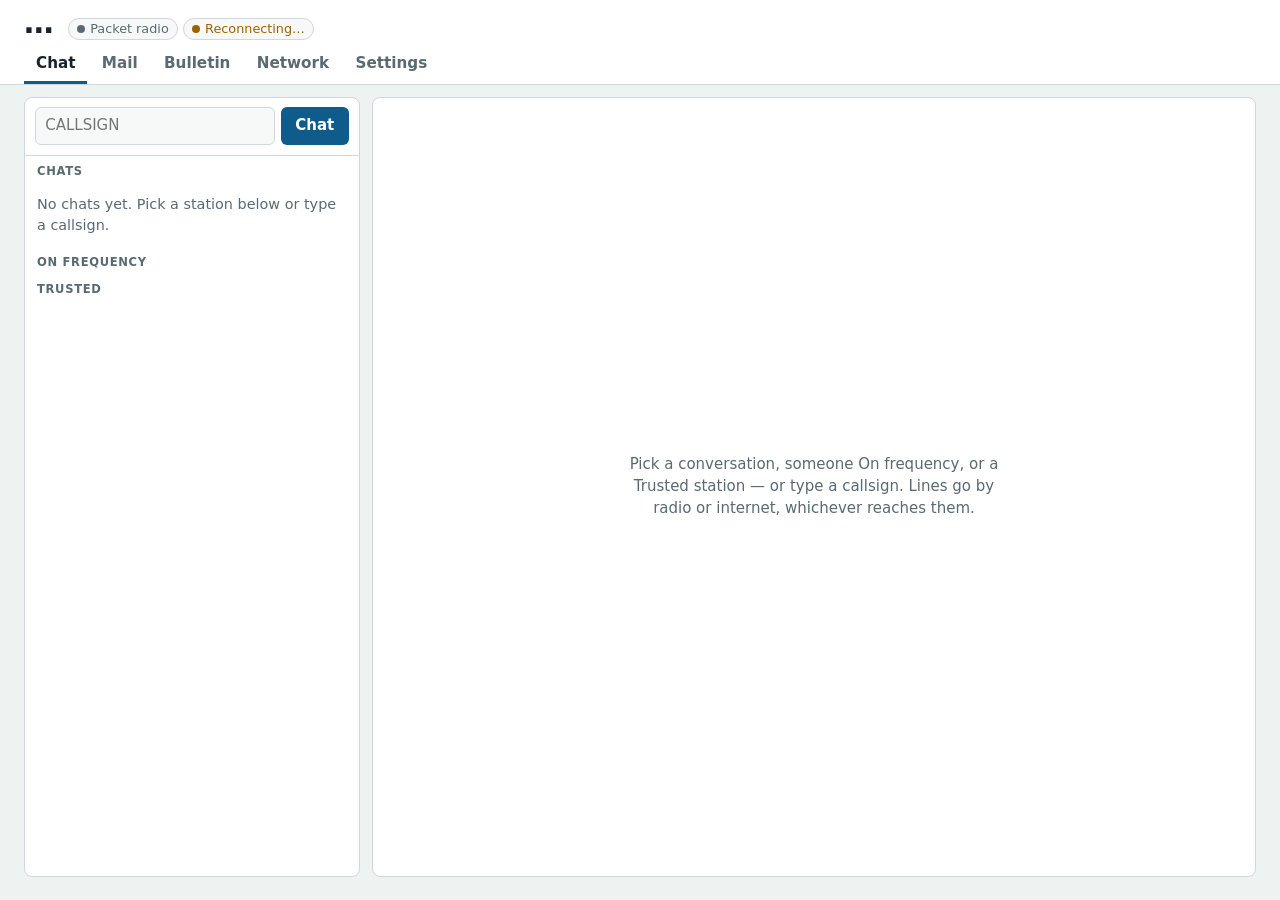
==== commit 42ec175a: "Add status and messages." ====
--- a/crates/hm-cli/src/node/index.html
+++ b/crates/hm-cli/src/node/index.html
@@ -48,6 +48,7 @@
   .chip::before { content: ""; width: 0.5rem; height: 0.5rem; border-radius: 50%; background: var(--muted); }
   .chip.ok::before { background: var(--ok); } .chip.warn::before { background: var(--warn); } .chip.bad::before { background: var(--bad); }
   .chip.plain::before { display: none; }
+  .chip[title], .bearer[title] { cursor: help; }
   nav.tabs { display: flex; gap: 0.15rem; margin-top: 0.35rem; overflow-x: auto; }
   nav.tabs a {
     padding: 0.4rem 0.75rem; color: var(--muted); text-decoration: none; font-weight: 700;
@@ -275,9 +276,9 @@
     <h1 id="call">…</h1>
     <div class="chips" aria-live="polite">
       <span class="chip plain" id="chip-grid" hidden></span>
-      <span class="chip" id="chip-radio">Radio</span>
-      <span class="chip" id="chip-net" hidden>Internet</span>
-      <span class="chip" id="chip-modem" hidden>Modem</span>
+      <span class="chip" id="chip-radio" title="Packet radio: KISS/Direwolf or the built-in AFSK sound-card path — hm's own transfer engine">Packet radio</span>
+      <span class="chip" id="chip-net" hidden title="QUIC link to another station over the internet">Internet</span>
+      <span class="chip" id="chip-modem" hidden title="External ARQ program (VARA, ARDOP, Mercury) — not Direwolf/AFSK">ARQ</span>
       <span class="chip" id="chip-live" title="Updates arrive as they happen">Connecting…</span>
     </div>
   </div>
@@ -395,6 +396,7 @@
       </div>
       <div class="card wide">
         <h2>Reachability</h2>
+        <p class="hint">Estimated delivery success per path. Hover a path name for what it means.</p>
         <div id="network-estimates"></div>
       </div>
       <div class="card" id="heard-section">
@@ -443,8 +445,8 @@
         <p id="locator-hint" role="status">Click the map or use your location; a nearby square is chosen within the range. Or type one.</p>
       </fieldset>
       <fieldset>
-        <legend>Radio</legend>
-        <label class="check"><input id="r-enabled" type="checkbox"> Use a radio</label>
+        <legend>Packet radio</legend>
+        <label class="check"><input id="r-enabled" type="checkbox"> Use packet radio <span class="hint">(KISS/Direwolf or built-in AFSK)</span></label>
         <div id="radio-fields">
           <label for="r-kiss">KISS TNC <span class="hint">(Direwolf <code>127.0.0.1:8001</code>, or <code>serial:/dev/ttyUSB0:9600</code>)</span></label>
           <input id="r-kiss" spellcheck="false">
@@ -479,11 +481,11 @@
       <fieldset>
         <legend>Delivery</legend>
         <div class="pair">
-          <div><label for="radio_cost">Radio cost</label><input id="radio_cost" type="number" min="0.01" step="0.01" required></div>
-          <div><label for="internet_cost">Internet cost</label><input id="internet_cost" type="number" min="0.01" step="0.01" required></div>
-          <div><label for="modem_cost">Modem cost <span class="hint">(VARA, ARDOP)</span></label><input id="modem_cost" type="number" min="0.01" step="0.01" required></div>
+          <div><label for="radio_cost">Packet radio cost <span class="hint">(KISS / AFSK)</span></label><input id="radio_cost" type="number" min="0.01" step="0.01" required></div>
+          <div><label for="internet_cost">Internet cost <span class="hint">(QUIC)</span></label><input id="internet_cost" type="number" min="0.01" step="0.01" required></div>
+          <div><label for="modem_cost">ARQ cost <span class="hint">(VARA, ARDOP, Mercury — not Direwolf)</span></label><input id="modem_cost" type="number" min="0.01" step="0.01" required></div>
         </div>
-        <p class="hint">The cheaper way that reaches a station is tried first.</p>
+        <p class="hint">The cheaper path that reaches a station is tried first. Packet radio is hm's AX.25/AFSK stack; ARQ is an external modem program.</p>
         <div class="pair">
           <div><label for="retry_first_secs">First retry <span class="hint">(s)</span></label><input id="retry_first_secs" type="number" min="1" step="1" required></div>
           <div><label for="retry_max_secs">Longest wait <span class="hint">(s)</span></label><input id="retry_max_secs" type="number" min="1" step="1" required></div>
@@ -525,7 +527,8 @@
 const el = (tag, cls, text) => {
   const n = document.createElement(tag);
   if (cls) n.className = cls;
-  if (text !== undefined && text !== null) n.textContent = text;
+  if (text instanceof Node) n.append(text);
+  else if (text !== undefined && text !== null) n.textContent = text;
   return n;
 };
 const $ = (id) => document.getElementById(id);
@@ -563,6 +566,31 @@
 const chip = (id, text, cls) => { const c = $(id); c.textContent = text; c.className = "chip " + (cls || ""); };
 const quietly = (p) => p.catch(() => {});
 
+/** API bearer ids → labels people can tell apart (Direwolf/AFSK ≠ VARA ARQ). */
+const BEARERS = {
+  radio: {
+    label: "Packet radio",
+    tip: "KISS/Direwolf or the built-in AFSK sound-card path. hm runs its own packet transfers on this path.",
+  },
+  internet: {
+    label: "Internet",
+    tip: "Authenticated QUIC link to another station (UDP).",
+  },
+  modem: {
+    label: "ARQ",
+    tip: "External ARQ program: VARA, ARDOP or Mercury. Not Direwolf or the built-in AFSK modem.",
+  },
+};
+function bearerInfo(id) {
+  return BEARERS[id] || { label: id, tip: "" };
+}
+function bearerChip(id) {
+  const info = bearerInfo(id);
+  const span = el("span", "bearer", info.label);
+  if (info.tip) span.title = info.tip;
+  return span;
+}
+
 // ---- Views -------------------------------------------------------------
 const VIEWS = ["chat", "mail", "bulletin", "network", "settings"];
 
@@ -643,7 +671,7 @@
 function pathHint(call) {
   const rows = estimatesFor(call);
   if (!rows.length) return "";
-  return rows.map((e) => e.bearer + " ~" + pct(e.success)).join(" · ");
+  return rows.map((e) => bearerInfo(e.bearer).label + " ~" + pct(e.success)).join(" · ");
 }
 
 async function loadChats() {
@@ -1214,23 +1242,30 @@
     dl.append(el("dt", null, "Status"), el("dd", null, "Waiting for the node…"));
     return;
   }
-  const add = (k, v) => { dl.append(el("dt", null, k), el("dd", null, v)); };
-  if (status.radio === null) add("Radio", "not configured");
-  else add("Radio", (status.radio ? "up" : "down") + (status.radio_via ? " · " + status.radio_via : ""));
+  const add = (id, v) => {
+    const info = bearerInfo(id);
+    const dt = el("dt", "bearer", info.label);
+    if (info.tip) dt.title = info.tip;
+    dl.append(dt, el("dd", null, v));
+  };
+  if (status.radio === null) add("radio", "not configured");
+  else add("radio", (status.radio ? "up" : "down") + (status.radio_via ? " · " + status.radio_via : ""));
   if (status.internet_listen || status.internet_peers.length) {
     const parts = [];
     if (status.internet_listen) parts.push("listening on " + status.internet_listen);
     parts.push(status.internet_peers.length ? "peers: " + status.internet_peers.join(", ") : "no dialled peers linked");
-    add("Internet", parts.join(" · "));
+    add("internet", parts.join(" · "));
   } else {
-    add("Internet", "not configured");
-  }
-  if (status.modem === null) add("Modem", "none");
+    add("internet", "not configured");
+  }
+  if (status.modem === null) add("modem", "none");
   else {
     const peer = status.modem_peer ? " · linked to " + status.modem_peer : "";
-    add("Modem", (!status.modem ? "down" : "ready") + peer + (status.modem_via ? " · " + status.modem_via : ""));
-  }
-  if (status.locator) add("Our grid", status.locator);
+    add("modem", (!status.modem ? "down" : "ready") + peer + (status.modem_via ? " · " + status.modem_via : ""));
+  }
+  if (status.locator) {
+    dl.append(el("dt", null, "Our grid"), el("dd", null, status.locator));
+  }
 }
 
 function renderEstimates() {
@@ -1244,7 +1279,7 @@
   const table = el("table", "data");
   const thead = el("thead");
   const hr = el("tr");
-  for (const h of ["Station", "Bearer", "Success"]) hr.append(el("th", null, h));
+  for (const h of ["Station", "Path", "Success"]) hr.append(el("th", null, h));
   thead.append(hr);
   table.append(thead);
   const tbody = el("tbody");
@@ -1254,7 +1289,7 @@
     const a = el("a", null, e.station);
     a.href = "#chat/" + encodeURIComponent(e.station);
     call.append(a);
-    tr.append(call, el("td", null, e.bearer), el("td", "num", pct(e.success)));
+    tr.append(call, el("td", null, bearerChip(e.bearer)), el("td", "num", pct(e.success)));
     tbody.append(tr);
   }
   table.append(tbody);
@@ -1633,7 +1668,7 @@
   $("peers").replaceChildren(...v.live.peers.map(peerRow));
   const fixed = v.restart_to_change;
   const rows = [["Internet", fixed.internet_listen ? "listening on " + fixed.internet_listen : "not listening"],
-    ["Modem", fixed.modem || "none"],
+    ["ARQ modem", fixed.modem || "none"],
     ["Web page", fixed.http], ["Store", fixed.store], ["Saved to", v.file || "nowhere: changes last until restart"]];
   if (v.overridden.length) {
     rows.push(["For this run", "set on the command line: " + v.overridden.join(", ") + " (changes to these are saved, and used once the node runs without them)"]);
@@ -1741,15 +1776,16 @@
     document.title = s.call + " · hm-net";
     $("chip-grid").hidden = !s.locator;
     $("chip-grid").textContent = s.locator || "";
-    if (s.radio === null) chip("chip-radio", "No radio", "");
-    else chip("chip-radio", s.radio ? "Radio up" : "Radio down", s.radio ? "ok" : "bad");
-    $("chip-radio").title = s.radio_via || "";
+    if (s.radio === null) chip("chip-radio", "No packet radio", "");
+    else chip("chip-radio", s.radio ? "Packet radio up" : "Packet radio down", s.radio ? "ok" : "bad");
+    $("chip-radio").title = (s.radio_via ? s.radio_via + " — " : "") + bearerInfo("radio").tip;
     $("chip-net").hidden = !s.internet_listen && s.internet_peers.length === 0;
     chip("chip-net", s.internet_peers.length ? "Internet: " + s.internet_peers.join(", ") : "Internet: no links", s.internet_peers.length ? "ok" : "warn");
+    $("chip-net").title = bearerInfo("internet").tip;
     $("chip-modem").hidden = s.modem === null;
     if (s.modem !== null) {
-      chip("chip-modem", !s.modem ? "Modem down" : s.modem_peer ? "Modem: " + s.modem_peer : "Modem ready", s.modem ? "ok" : "bad");
-      $("chip-modem").title = s.modem_via || "";
+      chip("chip-modem", !s.modem ? "ARQ down" : s.modem_peer ? "ARQ: " + s.modem_peer : "ARQ ready", s.modem ? "ok" : "bad");
+      $("chip-modem").title = (s.modem_via ? s.modem_via + " — " : "") + bearerInfo("modem").tip;
     }
     $("my-line").textContent = s.trust_line;
     renderRailHeard();
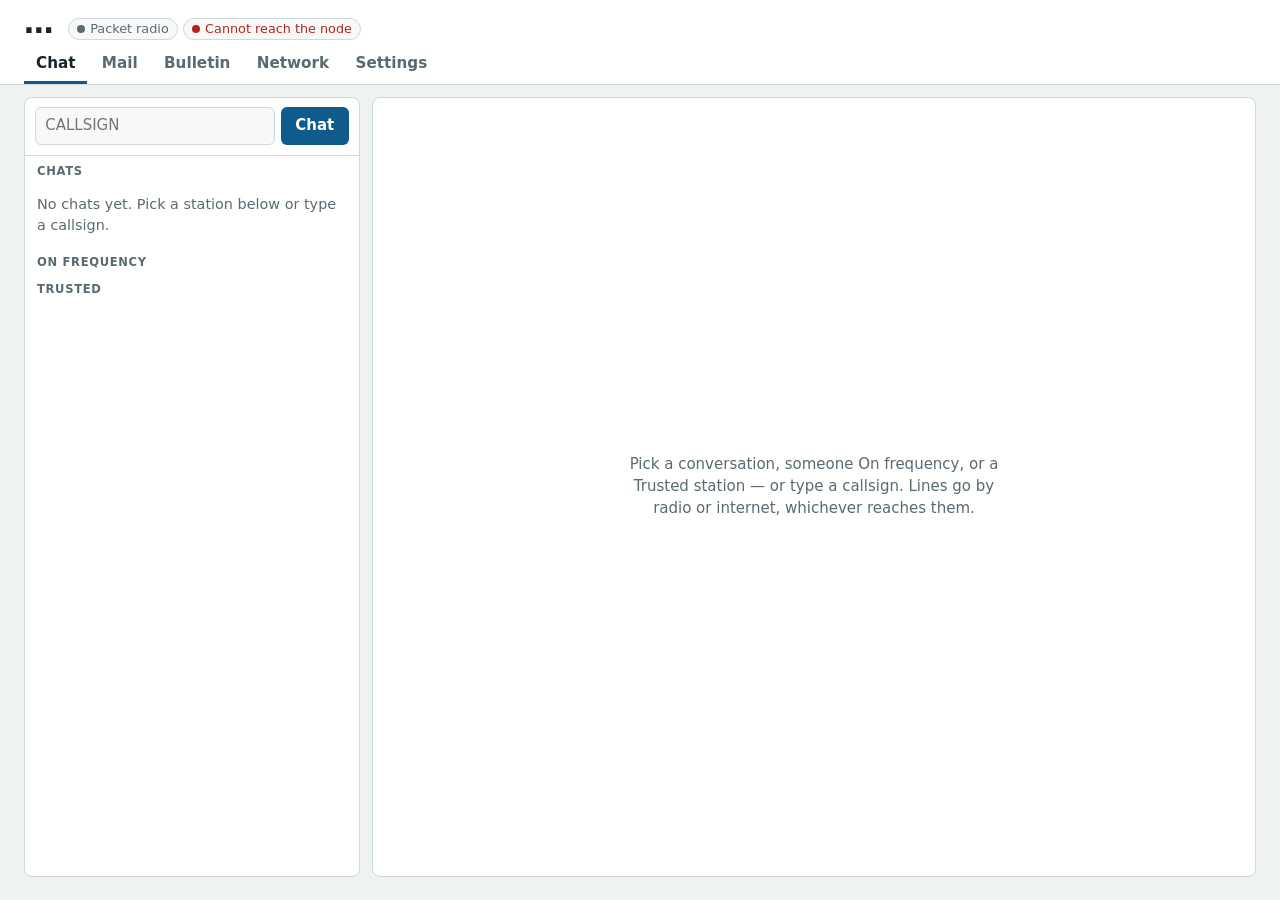
==== commit aafacd96: "Redb should allow read-only mode for messages, when connection is open by another thread." ====
--- a/crates/hm-cli/src/node/index.html
+++ b/crates/hm-cli/src/node/index.html
@@ -396,7 +396,7 @@
       </div>
       <div class="card wide">
         <h2>Reachability</h2>
-        <p class="hint">Estimated delivery success per path. Hover a path name for what it means.</p>
+        <p class="hint">Estimated delivery success per path (hover a name). Built from past handoffs; restored after restart and fades over about an hour of idle time.</p>
         <div id="network-estimates"></div>
       </div>
       <div class="card" id="heard-section">
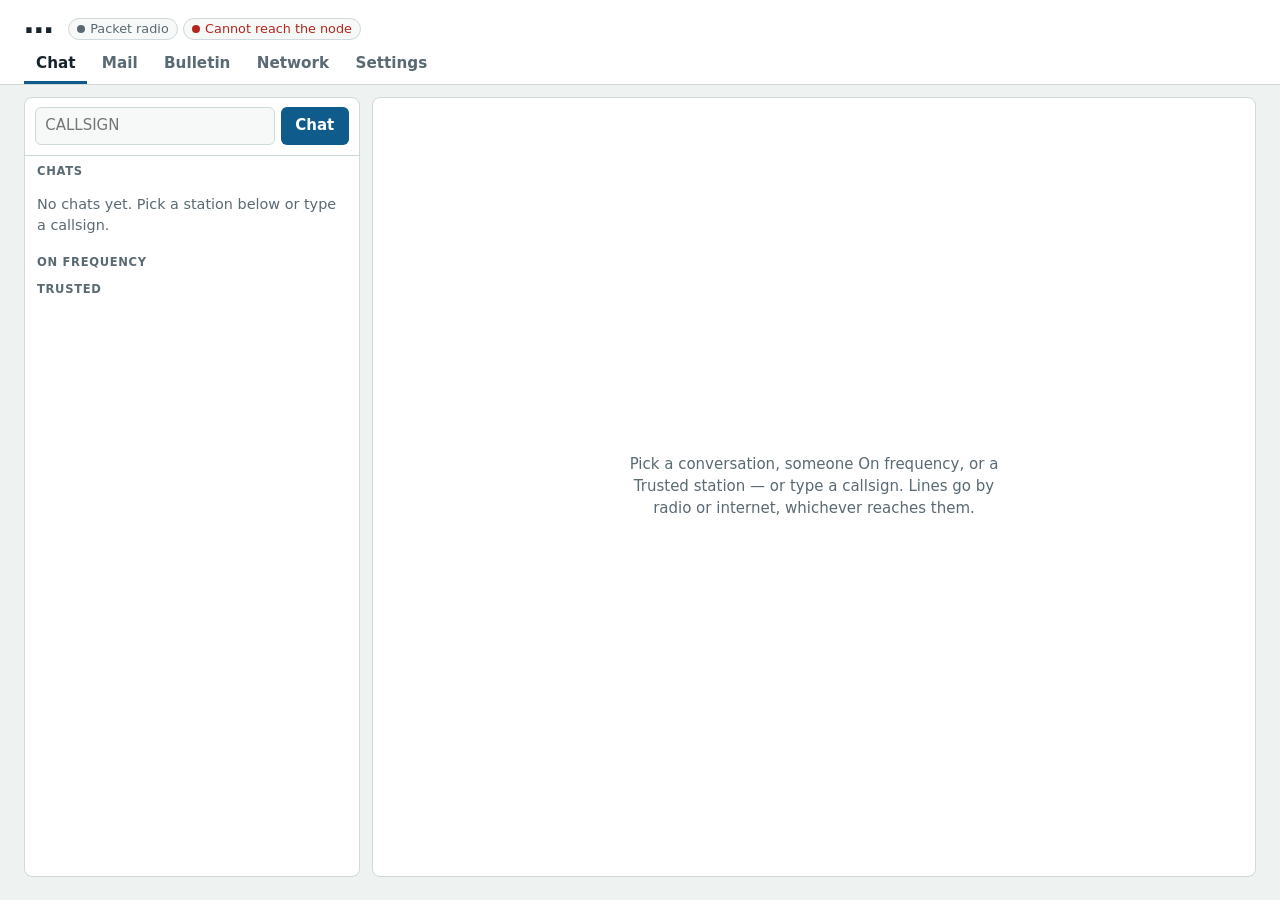
==== commit 78ed73ef: "Split up controls and assert that every setting is exposed thru client." ====
--- a/crates/hm-cli/src/node/index.html
+++ b/crates/hm-cli/src/node/index.html
@@ -211,8 +211,8 @@
   ul.list .detail { display: block; font-size: 0.85rem; color: var(--muted); }
   ul.list .detail.ok { color: var(--ok); } ul.list .detail.warn { color: var(--warn); } ul.list .detail.bad { color: var(--bad); font-weight: 700; }
   ul.list .key { display: block; color: var(--muted); font-size: 0.8rem; overflow: hidden; text-overflow: ellipsis; white-space: nowrap; }
-  #trust-note, #settings-note { font-size: 0.85rem; color: var(--muted); margin: 0.45rem 0 0; min-height: 1.3em; }
-  #trust-note.ok, #settings-note.ok { color: var(--ok); } #trust-note.bad, #settings-note.bad { color: var(--bad); }
+  #trust-note { font-size: 0.85rem; color: var(--muted); margin: 0.45rem 0 0; min-height: 1.3em; }
+  #trust-note.ok { color: var(--ok); } #trust-note.bad { color: var(--bad); }
   .myline { overflow-wrap: anywhere; font-size: 0.85rem; margin-top: 0.75rem; }
   .link-grid { display: grid; gap: 0.45rem; margin: 0; }
   .link-grid dt { font-weight: 700; font-size: 0.8rem; color: var(--muted); text-transform: uppercase; letter-spacing: 0.04em; }
@@ -242,19 +242,102 @@
   }
 
   /* Settings */
-  .settings { max-width: 46rem; }
-  fieldset { border: 0; margin: 0 0 1.1rem; padding: 0; }
+  .settings-shell {
+    display: grid; grid-template-columns: minmax(11rem, 14rem) minmax(0, 1fr);
+    gap: 0.85rem; align-items: start; max-width: 64rem;
+  }
+  @media (max-width: 52rem) {
+    .settings-shell { grid-template-columns: minmax(0, 1fr); }
+  }
+  .settings-nav {
+    position: sticky; top: 4.5rem; display: flex; flex-direction: column; gap: 0.2rem;
+    padding: 0.55rem; background: var(--sheet); border: 1px solid var(--rule); border-radius: var(--radius);
+  }
+  @media (max-width: 52rem) {
+    .settings-nav {
+      position: static; flex-direction: row; flex-wrap: nowrap; overflow-x: auto;
+      gap: 0.25rem; padding: 0.4rem; -webkit-overflow-scrolling: touch;
+    }
+  }
+  .settings-nav button {
+    display: block; width: 100%; text-align: left; border: 0; background: transparent;
+    color: var(--muted); font-weight: 650; padding: 0.55rem 0.7rem; border-radius: 6px; cursor: pointer;
+    white-space: nowrap;
+  }
+  @media (max-width: 52rem) {
+    .settings-nav button { width: auto; flex: 0 0 auto; }
+  }
+  .settings-nav button:hover { color: var(--ink); background: var(--raised); }
+  .settings-nav button[aria-selected="true"] {
+    color: var(--ink); background: var(--raised); box-shadow: inset 3px 0 0 var(--accent);
+  }
+  @media (max-width: 52rem) {
+    .settings-nav button[aria-selected="true"] { box-shadow: inset 0 -3px 0 var(--accent); }
+  }
+  .settings-nav .nav-label {
+    display: block; font-size: 0.72rem; font-weight: 500; color: var(--muted);
+    margin-top: 0.1rem; white-space: normal; line-height: 1.25;
+  }
+  @media (max-width: 52rem) { .settings-nav .nav-label { display: none; } }
+  .settings-main { display: flex; flex-direction: column; gap: 0.75rem; min-width: 0; }
+  .settings-panel {
+    background: var(--sheet); border: 1px solid var(--rule); border-radius: var(--radius);
+    padding: 1rem 1.1rem 1.15rem;
+  }
+  .settings-panel > header { margin-bottom: 0.85rem; padding-bottom: 0.75rem; border-bottom: 1px solid var(--rule); }
+  .settings-panel > header h2 { margin: 0 0 0.25rem; font-size: 1.15rem; letter-spacing: 0.01em; }
+  .settings-panel > header p { margin: 0; color: var(--muted); font-size: 0.9rem; line-height: 1.4; max-width: 42rem; }
+  .settings-panel .block { margin-top: 1rem; }
+  .settings-panel .block:first-of-type { margin-top: 0; }
+  .settings-panel .block-title {
+    margin: 0 0 0.45rem; font-size: 0.72rem; font-weight: 800; letter-spacing: 0.06em;
+    text-transform: uppercase; color: var(--muted);
+  }
+  .settings-panel .lede { margin: 0 0 0.65rem; color: var(--muted); font-size: 0.88rem; }
+  fieldset { border: 0; margin: 0; padding: 0; min-width: 0; }
   legend { font-weight: 800; font-size: 1.02rem; padding: 0; margin-bottom: 0.2rem; }
-  .pair { display: grid; grid-template-columns: minmax(0, 1fr) minmax(0, 1fr); gap: 0 0.65rem; }
-  .pair label { margin-top: 0.45rem; }
-  label.check { display: flex; gap: 0.5rem; align-items: center; }
-  label.check input { width: auto; }
-  details { margin-top: 0.65rem; }
-  summary { cursor: pointer; color: var(--muted); }
-  .peer { display: grid; grid-template-columns: minmax(0, 7rem) minmax(0, 1fr) auto; gap: 0.35rem; margin-top: 0.35rem; }
+  .pair { display: grid; grid-template-columns: repeat(2, minmax(0, 1fr)); gap: 0 0.75rem; }
+  .trio { display: grid; grid-template-columns: repeat(3, minmax(0, 1fr)); gap: 0 0.75rem; }
+  @media (max-width: 40rem) {
+    .pair, .trio { grid-template-columns: minmax(0, 1fr); }
+  }
+  .pair label, .trio label { margin-top: 0.45rem; }
+  label.check { display: flex; gap: 0.55rem; align-items: flex-start; margin: 0.55rem 0; font-weight: 600; }
+  label.check input { width: auto; margin-top: 0.2rem; flex: 0 0 auto; }
+  label.check .check-body { display: flex; flex-direction: column; gap: 0.1rem; min-width: 0; }
+  label.check .check-body .hint { font-weight: 400; font-size: 0.85rem; }
+  details.advanced {
+    margin-top: 1rem; border: 1px solid var(--rule); border-radius: 8px; background: var(--raised);
+    padding: 0.15rem 0.85rem 0.85rem;
+  }
+  details.advanced > summary {
+    cursor: pointer; color: var(--ink); font-weight: 700; padding: 0.7rem 0 0.55rem;
+    list-style: none; display: flex; align-items: center; gap: 0.45rem;
+  }
+  details.advanced > summary::-webkit-details-marker { display: none; }
+  details.advanced > summary::before {
+    content: ""; width: 0.45rem; height: 0.45rem; border-right: 2px solid var(--muted);
+    border-bottom: 2px solid var(--muted); transform: rotate(-45deg); transition: transform 0.15s ease;
+  }
+  details.advanced[open] > summary::before { transform: rotate(45deg); }
+  details.advanced > summary .hint { font-weight: 400; }
+  .peer {
+    display: grid; grid-template-columns: minmax(0, 7.5rem) minmax(0, 1fr) auto; gap: 0.4rem;
+    margin-top: 0.45rem; align-items: center;
+  }
   .peer input:first-child { text-transform: uppercase; }
-  dl.fixed { margin: 0.65rem 0 0; font-size: 0.85rem; color: var(--muted); display: grid; grid-template-columns: auto minmax(0, 1fr); gap: 0.1rem 0.65rem; }
-  dl.fixed dd { margin: 0; overflow-wrap: anywhere; }
+  .settings-footer {
+    position: sticky; bottom: 0.65rem; z-index: 1;
+    display: flex; flex-wrap: wrap; gap: 0.55rem 1rem; align-items: center;
+    padding: 0.75rem 0.95rem; background: color-mix(in srgb, var(--sheet) 92%, transparent);
+    border: 1px solid var(--rule); border-radius: var(--radius);
+    backdrop-filter: blur(8px); box-shadow: 0 8px 24px rgb(0 0 0 / 0.06);
+  }
+  .settings-footer .btn { margin: 0; }
+  .settings-footer .meta { flex: 1 1 14rem; font-size: 0.82rem; color: var(--muted); min-width: 0; }
+  .settings-footer .meta strong { color: var(--ink); font-weight: 650; }
+  #settings-note { font-size: 0.85rem; color: var(--muted); margin: 0; min-height: 0; flex: 1 1 100%; }
+  #settings-note.ok { color: var(--ok); } #settings-note.bad { color: var(--bad); }
   .locator-row { display: flex; flex-wrap: wrap; gap: 0.45rem; align-items: stretch; }
   .locator-row input { flex: 1 1 10rem; width: auto; }
   .locator-row .btn { margin: 0; white-space: nowrap; }
@@ -262,10 +345,10 @@
   .locator-fuzz > div { flex: 1 1 12rem; }
   .locator-fuzz label { margin-top: 0; }
   #locator-map {
-    height: 18rem; margin-top: 0.55rem; border: 1px solid var(--rule); border-radius: 6px;
+    height: 18rem; margin-top: 0.55rem; border: 1px solid var(--rule); border-radius: 8px;
     background: var(--raised); z-index: 0;
   }
-  #locator-map .leaflet-container { height: 100%; width: 100%; border-radius: 6px; font: inherit; }
+  #locator-map .leaflet-container { height: 100%; width: 100%; border-radius: 8px; font: inherit; }
   #locator-hint { font-size: 0.8rem; color: var(--muted); margin: 0.3rem 0 0; min-height: 1.2em; }
   #locator-hint.bad { color: var(--bad); } #locator-hint.ok { color: var(--ok); }
 </style>
@@ -366,14 +449,14 @@
     <div class="bulletin">
       <form class="card" id="bulletin-compose" autocomplete="off">
         <h2>Publish</h2>
-        <p class="hint">Posts go to the radio when it is up, and to linked internet stations (who can also ask for ones they missed). At most four per hour; no delivery receipts.</p>
+        <p class="hint">Queued like mail: the node picks packet radio and/or linked internet peers. At most four per hour; no delivery receipts.</p>
         <label for="bulletin-group">Group</label>
         <input id="bulletin-group" name="group" required maxlength="32" placeholder="SK-EMCOMM" spellcheck="false">
         <label for="bulletin-subject">Subject <span class="hint">(optional)</span></label>
         <input id="bulletin-subject" name="subject" maxlength="128">
         <label for="bulletin-text">Message</label>
         <textarea id="bulletin-text" name="text" rows="6" required></textarea>
-        <button class="btn" type="submit">Publish on radio</button>
+        <button class="btn" type="submit">Publish</button>
         <p id="bulletin-status" role="status"></p>
       </form>
       <div class="card">
@@ -420,87 +503,269 @@
   </section>
 
   <section class="view" id="view-settings" aria-label="Settings" hidden>
-    <form class="card settings" id="settings-form" autocomplete="off">
-      <fieldset>
-        <legend>Station</legend>
-        <label for="locator">Grid locator <span class="hint">(Maidenhead square sent in beacons; empty for none)</span></label>
-        <div class="locator-row">
-          <input id="locator" maxlength="6" spellcheck="false" pattern="[A-Ra-r]{2}[0-9]{2}([A-Xa-x]{2})?" placeholder="AA00aa" autocomplete="off">
-          <button class="btn quiet" type="button" id="locator-gps">Use my location</button>
-        </div>
-        <div class="locator-fuzz">
-          <div>
-            <label for="locator-range">Privacy range <span class="hint">(GPS and map click pick a square at random within this)</span></label>
-            <select id="locator-range">
-              <option value="5">± 5 km</option>
-              <option value="10" selected>± 10 km</option>
-              <option value="25">± 25 km</option>
-              <option value="50">± 50 km</option>
-              <option value="0">Exact (no offset)</option>
-            </select>
+    <form class="settings-shell" id="settings-form" autocomplete="off" novalidate>
+      <nav class="settings-nav" id="settings-nav" aria-label="Settings sections" role="tablist">
+        <button type="button" role="tab" aria-selected="true" aria-controls="panel-station" data-panel="station">
+          Station
+          <span class="nav-label">Who you are on the air</span>
+        </button>
+        <button type="button" role="tab" aria-selected="false" aria-controls="panel-radio" data-panel="radio">
+          Packet radio
+          <span class="nav-label">TNC or sound card</span>
+        </button>
+        <button type="button" role="tab" aria-selected="false" aria-controls="panel-internet" data-panel="internet">
+          Internet
+          <span class="nav-label">Peers and listening</span>
+        </button>
+        <button type="button" role="tab" aria-selected="false" aria-controls="panel-modem" data-panel="modem">
+          ARQ modem
+          <span class="nav-label">VARA, ARDOP, Mercury</span>
+        </button>
+        <button type="button" role="tab" aria-selected="false" aria-controls="panel-delivery" data-panel="delivery">
+          Delivery
+          <span class="nav-label">Paths, retries, custody</span>
+        </button>
+        <button type="button" role="tab" aria-selected="false" aria-controls="panel-relay" data-panel="relay">
+          Relay
+          <span class="nav-label">Multi-hop and mailbox</span>
+        </button>
+        <button type="button" role="tab" aria-selected="false" aria-controls="panel-node" data-panel="node">
+          This node
+          <span class="nav-label">Web page and store</span>
+        </button>
+      </nav>
+
+      <div class="settings-main">
+        <section class="settings-panel" id="panel-station" role="tabpanel" data-panel="station">
+          <header>
+            <h2>Station</h2>
+            <p>Your grid square goes out in beacons so others can see distance and bearing.</p>
+          </header>
+          <label for="locator">Grid locator</label>
+          <div class="locator-row">
+            <input id="locator" maxlength="6" spellcheck="false" pattern="[A-Ra-r]{2}[0-9]{2}([A-Xa-x]{2})?" placeholder="AA00aa" autocomplete="off">
+            <button class="btn quiet" type="button" id="locator-gps">Use my location</button>
           </div>
-          <button class="btn quiet" type="button" id="locator-reroll" hidden>Pick another square in range</button>
-        </div>
-        <div id="locator-map" role="application" aria-label="Map: click to set grid locator"></div>
-        <p id="locator-hint" role="status">Click the map or use your location; a nearby square is chosen within the range. Or type one.</p>
-      </fieldset>
-      <fieldset>
-        <legend>Packet radio</legend>
-        <label class="check"><input id="r-enabled" type="checkbox"> Use packet radio <span class="hint">(KISS/Direwolf or built-in AFSK)</span></label>
-        <div id="radio-fields">
-          <label for="r-kiss">KISS TNC <span class="hint">(Direwolf <code>127.0.0.1:8001</code>, or <code>serial:/dev/ttyUSB0:9600</code>)</span></label>
-          <input id="r-kiss" spellcheck="false">
-          <label for="r-audio">Sound card <span class="hint">(the built-in modem instead of a TNC; empty for a TNC)</span></label>
-          <input id="r-audio" spellcheck="false" placeholder="default">
-          <label for="r-ptt">PTT <span class="hint">(built-in modem: vox, rigctld, rts:/dev/ttyUSB0, cm108:/dev/hidraw0)</span></label>
-          <input id="r-ptt" spellcheck="false">
-          <label for="r-framing">Framing <span class="hint">(built-in modem; IL2P carries frames through far more noise)</span></label>
-          <select id="r-framing">
-            <option value="ax25">AX.25: every packet station decodes it</option>
-            <option value="auto">Auto: IL2P to stations that decode it</option>
-            <option value="il2p">IL2P always (NinoTNC, Direwolf 1.7, hm)</option>
-          </select>
-          <div class="pair">
-            <div><label for="r-txdelay_ms">Key-up delay <span class="hint">(ms)</span></label><input id="r-txdelay_ms" type="number" min="0" step="10"></div>
-            <div><label for="r-tnc_port">TNC port</label><input id="r-tnc_port" type="number" min="0" max="15" step="1"></div>
+          <div class="locator-fuzz">
+            <div>
+              <label for="locator-range">Privacy range</label>
+              <select id="locator-range">
+                <option value="5">± 5 km</option>
+                <option value="10" selected>± 10 km</option>
+                <option value="25">± 25 km</option>
+                <option value="50">± 50 km</option>
+                <option value="0">Exact (no offset)</option>
+              </select>
+            </div>
+            <button class="btn quiet" type="button" id="locator-reroll" hidden>Pick another square</button>
           </div>
-          <details>
-            <summary>Channel access and timing</summary>
+          <div id="locator-map" role="application" aria-label="Map: click to set grid locator"></div>
+          <p id="locator-hint" role="status">Click the map or use your location. Or type a Maidenhead square.</p>
+        </section>
+
+        <section class="settings-panel" id="panel-radio" role="tabpanel" data-panel="radio" hidden>
+          <header>
+            <h2>Packet radio</h2>
+            <p>KISS/Direwolf or the built-in AFSK modem. Changes usually open a new link at once.</p>
+          </header>
+          <label class="check">
+            <input id="r-enabled" type="checkbox">
+            <span class="check-body">Use packet radio
+              <span class="hint">Turn off for an internet-only node</span>
+            </span>
+          </label>
+          <div id="radio-fields">
+            <div class="block">
+              <h3 class="block-title">Interface</h3>
+              <label for="r-kiss">KISS TNC</label>
+              <input id="r-kiss" spellcheck="false" placeholder="127.0.0.1:8001 or serial:/dev/ttyUSB0:9600">
+              <label for="r-audio">Sound card <span class="hint">(empty = use the TNC above)</span></label>
+              <input id="r-audio" spellcheck="false" placeholder="default">
+              <label for="r-ptt">PTT</label>
+              <input id="r-ptt" spellcheck="false" placeholder="vox, rigctld, rts:…, cm108:…">
+              <div class="pair">
+                <div>
+                  <label for="r-framing">Framing</label>
+                  <select id="r-framing">
+                    <option value="ax25">AX.25 — widest compatibility</option>
+                    <option value="auto">Auto — IL2P when the peer supports it</option>
+                    <option value="il2p">IL2P — more robust in noise</option>
+                  </select>
+                </div>
+                <div>
+                  <label for="beacon_minutes">Beacon every <span class="hint">(minutes; 0 = off)</span></label>
+                  <input id="beacon_minutes" type="number" min="0" step="1" required>
+                </div>
+              </div>
+            </div>
+            <div class="block">
+              <h3 class="block-title">Timing</h3>
+              <div class="pair">
+                <div><label for="r-txdelay_ms">Key-up delay <span class="hint">(ms)</span></label><input id="r-txdelay_ms" type="number" min="0" step="10"></div>
+                <div><label for="r-tnc_port">TNC port</label><input id="r-tnc_port" type="number" min="0" max="15" step="1"></div>
+              </div>
+            </div>
+            <details class="advanced">
+              <summary>Channel access <span class="hint">CSMA, bitrate, handoff rounds</span></summary>
+              <div class="pair">
+                <div><label for="r-persist">Persistence <span class="hint">(0–255)</span></label><input id="r-persist" type="number" min="0" max="255" step="1"></div>
+                <div><label for="r-slottime_ms">Slot time <span class="hint">(ms)</span></label><input id="r-slottime_ms" type="number" min="0" step="10"></div>
+                <div><label for="r-bitrate">Bit rate <span class="hint">(bd)</span></label><input id="r-bitrate" type="number" min="1" step="1"></div>
+                <div><label for="r-guard_ms">Guard <span class="hint">(ms)</span></label><input id="r-guard_ms" type="number" min="0" step="10"></div>
+                <div><label for="r-max_rounds">Max rounds <span class="hint">(handoff attempts)</span></label><input id="r-max_rounds" type="number" min="1" step="1"></div>
+              </div>
+            </details>
+          </div>
+          <p class="lede" id="radio-note" style="margin-top: 0.85rem"></p>
+        </section>
+
+        <section class="settings-panel" id="panel-internet" role="tabpanel" data-panel="internet" hidden>
+          <header>
+            <h2>Internet</h2>
+            <p>Stations this node dials apply at once. Listening and open-hub need a restart.</p>
+          </header>
+          <div class="block">
+            <h3 class="block-title">Peers <span class="hint" style="text-transform:none;letter-spacing:0;font-weight:400">(dialled now)</span></h3>
+            <p class="lede">Keep a QUIC link to these stations. Leave empty if this node only accepts inbound links.</p>
+            <div id="peers"></div>
+            <button class="btn quiet small" type="button" id="add-peer" style="margin-top: 0.55rem">Add a peer</button>
+          </div>
+          <div class="block">
+            <h3 class="block-title">Listening</h3>
+            <p class="lede">Accept inbound QUIC links. Saved now; used the next time you start the node.</p>
+            <label for="f-internet_listen">Address <span class="hint">(empty to stop listening)</span></label>
+            <input id="f-internet_listen" spellcheck="false" placeholder="0.0.0.0:4433">
+            <label class="check">
+              <input id="f-open_hub" type="checkbox">
+              <span class="check-body">Open hub
+                <span class="hint">Accept inbound links from any station with a valid certificate</span>
+              </span>
+            </label>
+          </div>
+        </section>
+
+        <section class="settings-panel" id="panel-modem" role="tabpanel" data-panel="modem" hidden>
+          <header>
+            <h2>ARQ modem</h2>
+            <p>An external modem program (VARA, Mercury, or ARDOP) — not Direwolf or the built-in AFSK path. Saved now; used the next time you start the node.</p>
+          </header>
+          <label class="check">
+            <input id="f-modem-enabled" type="checkbox">
+            <span class="check-body">Enable ARQ modem
+              <span class="hint">Saved now; takes effect on the next start</span>
+            </span>
+          </label>
+          <div id="modem-fields">
             <div class="pair">
-              <div><label for="r-persist">Persistence <span class="hint">(0–255)</span></label><input id="r-persist" type="number" min="0" max="255" step="1"></div>
-              <div><label for="r-slottime_ms">Slot time <span class="hint">(ms)</span></label><input id="r-slottime_ms" type="number" min="0" step="10"></div>
-              <div><label for="r-bitrate">Bit rate <span class="hint">(bd)</span></label><input id="r-bitrate" type="number" min="1" step="1"></div>
-              <div><label for="r-guard_ms">Guard <span class="hint">(ms)</span></label><input id="r-guard_ms" type="number" min="0" step="10"></div>
+              <div>
+                <label for="f-modem-kind">Kind</label>
+                <select id="f-modem-kind">
+                  <option value="vara">VARA / Mercury</option>
+                  <option value="ardop">ARDOP</option>
+                </select>
+              </div>
+              <div>
+                <label for="f-modem-port">Command port</label>
+                <input id="f-modem-port" type="number" min="1" max="65534" step="1">
+              </div>
+            </div>
+            <label for="f-modem-host">Host</label>
+            <input id="f-modem-host" spellcheck="false" placeholder="127.0.0.1">
+            <div class="pair">
+              <div>
+                <label for="f-modem-bandwidth">Bandwidth <span class="hint">(Hz; 0 = modem default)</span></label>
+                <input id="f-modem-bandwidth" type="number" min="0" step="1">
+              </div>
+              <div>
+                <label for="f-modem-ptt">PTT</label>
+                <input id="f-modem-ptt" spellcheck="false" placeholder="none">
+              </div>
+            </div>
+          </div>
+        </section>
+
+        <section class="settings-panel" id="panel-delivery" role="tabpanel" data-panel="delivery" hidden>
+          <header>
+            <h2>Delivery</h2>
+            <p>How the node chooses a path and how hard it tries before giving up.</p>
+          </header>
+          <div class="block">
+            <h3 class="block-title">Path preference</h3>
+            <p class="lede">Lower cost is tried first when more than one path can reach a station.</p>
+            <div class="trio">
+              <div><label for="radio_cost">Packet radio</label><input id="radio_cost" type="number" min="0.01" step="0.01" required></div>
+              <div><label for="internet_cost">Internet</label><input id="internet_cost" type="number" min="0.01" step="0.01" required></div>
+              <div><label for="modem_cost">ARQ modem</label><input id="modem_cost" type="number" min="0.01" step="0.01" required></div>
+            </div>
+          </div>
+          <div class="block">
+            <h3 class="block-title">Retries</h3>
+            <div class="trio">
+              <div><label for="retry_first_secs">First retry <span class="hint">(s)</span></label><input id="retry_first_secs" type="number" min="1" step="1" required></div>
+              <div><label for="retry_max_secs">Longest wait <span class="hint">(s)</span></label><input id="retry_max_secs" type="number" min="1" step="1" required></div>
+              <div><label for="retry_attempts">Attempts</label><input id="retry_attempts" type="number" min="1" step="1" required></div>
+            </div>
+          </div>
+          <details class="advanced">
+            <summary>Custody &amp; confirmation <span class="hint">shadow retain, reclaim, receipts</span></summary>
+            <p class="lede">After a hop handoff the prior station keeps a shadow copy, then may reclaim if the destination never confirms.</p>
+            <div class="pair">
+              <div><label for="custody_grace_secs">Shadow grace <span class="hint">(s)</span></label><input id="custody_grace_secs" type="number" min="1" step="1" required></div>
+              <div><label for="custody_suspect_secs">Suspect after <span class="hint">(s)</span></label><input id="custody_suspect_secs" type="number" min="1" step="1" required></div>
+              <div><label for="receipt_retry_attempts">Receipt attempts</label><input id="receipt_retry_attempts" type="number" min="1" step="1" required></div>
+              <div><label for="evidence_half_life_secs">Evidence half-life <span class="hint">(s)</span></label><input id="evidence_half_life_secs" type="number" min="1" step="1" required></div>
             </div>
           </details>
-          <label for="beacon_minutes">Beacon every <span class="hint">(minutes; 0 turns it off)</span></label>
-          <input id="beacon_minutes" type="number" min="0" step="1" required>
+        </section>
+
+        <section class="settings-panel" id="panel-relay" role="tabpanel" data-panel="relay" hidden>
+          <header>
+            <h2>Relay</h2>
+            <p>Forward traffic for other stations, or hold it until they check in.</p>
+          </header>
+          <label class="check">
+            <input id="relay_enabled" type="checkbox">
+            <span class="check-body">Relay multi-hop traffic
+              <span class="hint">Accept custody when the final recipient is someone else</span>
+            </span>
+          </label>
+          <label class="check">
+            <input id="relay_mailbox" type="checkbox">
+            <span class="check-body">Mailbox
+              <span class="hint">Hold mail for stations that connect only now and then</span>
+            </span>
+          </label>
+          <details class="advanced">
+            <summary>Limits &amp; airtime <span class="hint">storage, hops, control share</span></summary>
+            <div class="pair">
+              <div><label for="relay_max_holdings">Max holdings</label><input id="relay_max_holdings" type="number" min="1" step="1" required></div>
+              <div><label for="relay_max_bytes">Max bytes</label><input id="relay_max_bytes" type="number" min="1" step="1" required></div>
+              <div><label for="relay_max_hops">Max hops</label><input id="relay_max_hops" type="number" min="1" max="16" step="1" required></div>
+              <div><label for="relay_airtime_budget_secs">Airtime budget <span class="hint">(s)</span></label><input id="relay_airtime_budget_secs" type="number" min="1" step="1" required></div>
+              <div><label for="relay_urgent_min_gain">Urgent dual-copy gain</label><input id="relay_urgent_min_gain" type="number" min="0" max="0.999" step="0.01" required></div>
+              <div><label for="relay_control_airtime_fraction">Control airtime fraction</label><input id="relay_control_airtime_fraction" type="number" min="0" max="1" step="0.001" required></div>
+            </div>
+          </details>
+        </section>
+
+        <section class="settings-panel" id="panel-node" role="tabpanel" data-panel="node" hidden>
+          <header>
+            <h2>This node</h2>
+            <p>Where the web page listens and where messages are stored. Saved now; used the next time you start the node.</p>
+          </header>
+          <label for="f-http">Web address</label>
+          <input id="f-http" spellcheck="false" required placeholder="127.0.0.1:8080">
+          <label for="f-store">Store path</label>
+          <input id="f-store" spellcheck="false" required placeholder="station.db">
+          <p class="lede" id="settings-file-meta" style="margin-top: 1rem"></p>
+        </section>
+
+        <div class="settings-footer">
+          <button class="btn" type="submit">Save settings</button>
+          <div class="meta" id="settings-meta">Changes in the open section are saved with everything else.</div>
+          <p id="settings-note" role="status"></p>
         </div>
-        <p class="hint" id="radio-note"></p>
-      </fieldset>
-      <fieldset>
-        <legend>Delivery</legend>
-        <div class="pair">
-          <div><label for="radio_cost">Packet radio cost <span class="hint">(KISS / AFSK)</span></label><input id="radio_cost" type="number" min="0.01" step="0.01" required></div>
-          <div><label for="internet_cost">Internet cost <span class="hint">(QUIC)</span></label><input id="internet_cost" type="number" min="0.01" step="0.01" required></div>
-          <div><label for="modem_cost">ARQ cost <span class="hint">(VARA, ARDOP, Mercury — not Direwolf)</span></label><input id="modem_cost" type="number" min="0.01" step="0.01" required></div>
-        </div>
-        <p class="hint">The cheaper path that reaches a station is tried first. Packet radio is hm's AX.25/AFSK stack; ARQ is an external modem program.</p>
-        <div class="pair">
-          <div><label for="retry_first_secs">First retry <span class="hint">(s)</span></label><input id="retry_first_secs" type="number" min="1" step="1" required></div>
-          <div><label for="retry_max_secs">Longest wait <span class="hint">(s)</span></label><input id="retry_max_secs" type="number" min="1" step="1" required></div>
-        </div>
-        <label for="retry_attempts">Attempts before giving up</label>
-        <input id="retry_attempts" type="number" min="1" step="1" required>
-      </fieldset>
-      <fieldset>
-        <legend>Internet peers <span class="hint">(stations this node dials)</span></legend>
-        <div id="peers"></div>
-        <button class="btn quiet small" type="button" id="add-peer" style="margin-top: 0.5rem">Add a peer</button>
-      </fieldset>
-      <button class="btn" type="submit">Save settings</button>
-      <p id="settings-note" role="status"></p>
-      <dl class="fixed" id="fixed"></dl>
+      </div>
     </form>
   </section>
 </main>
@@ -644,6 +909,9 @@
     const by = m.delivered_by ? " by " + m.delivered_by : "";
     return ["Delivered", "Delivered" + by + (m.verified ? " · receipt verified" : " · destination receipt received"), "ok"];
   }
+  if (m.state === "DeliveredUnconfirmed") {
+    return ["Delivered?", "Hop custody transferred · destination receipt never returned" + (m.note ? " · " + m.note : ""), "warn"];
+  }
   if (m.state === "Failed") return ["Failed", "Not delivered: " + (m.note || "gave up"), "bad"];
   if (m.state === "Cancelled") return ["Cancelled", "Dropped from the local queue", ""];
   if (m.state === "InTransit") return ["In transit", "Next hop has custody · awaiting destination receipt", "warn"];
@@ -907,6 +1175,12 @@
       el("span", null, m.text !== null ? m.text : "(no text)"),
       footer
     );
+    if (m.seq_gap) {
+      const gap = el("span", "meta", m.seq_gap);
+      gap.style.display = "block";
+      gap.style.opacity = "0.75";
+      li.append(gap);
+    }
     ol.append(li);
   }
   ol.scrollTop = ol.scrollHeight;
@@ -1089,10 +1363,10 @@
 
 function bulletinState(m) {
   if (m.direction === "out") {
-    if (m.state === "Delivered") return ["Published", "Sent on the radio (no per-listener receipts)", "ok"];
+    if (m.state === "Delivered") return ["Published", "Sent (no per-listener receipts)", "ok"];
     if (m.state === "Failed") return ["Failed", "Not published: " + (m.note || "gave up"), "bad"];
     if (m.state === "Cancelled") return ["Cancelled", "Dropped from the local queue", ""];
-    if (m.state === "InTransit" || m.state === "Queued") return ["Pending", "Waiting for a clear channel", "warn"];
+    if (m.state === "InTransit" || m.state === "Queued") return ["Pending", "Waiting for a path that reaches listeners", "warn"];
   }
   if (m.state === "Unread") {
     return ["New", m.verified ? "Received · unread · verified" : "Received · unread · not verified", m.verified ? "ok" : "warn"];
@@ -1136,7 +1410,7 @@
   if (list.length === 0) {
     box.append(el("p", "empty", bulletinFilter
       ? "No bulletins in group " + bulletinFilter + " yet."
-      : "No bulletins yet. Publish one, or wait for a station on frequency."));
+      : "No bulletins yet. Publish one, or wait for one to arrive."));
     return;
   }
   for (const m of list) {
@@ -1186,7 +1460,7 @@
     const j = await r.json();
     if (!r.ok) throw new Error(j.error || r.statusText);
     st.className = "ok";
-    st.textContent = "Queued for RF publish. It goes out when the channel is clear.";
+    st.textContent = "Queued. It goes out when a link allows; follow it below or under Network.";
     f.text.value = "";
     f.subject.value = "";
     quietly(loadBulletins());
@@ -1404,8 +1678,19 @@
 
 // ---- Settings ----------------------------------------------------------
 const radioText = ["kiss", "audio", "ptt", "framing"];
-const radioNumbers = ["txdelay_ms", "tnc_port", "persist", "slottime_ms", "bitrate", "guard_ms"];
-const liveFields = ["beacon_minutes", "radio_cost", "internet_cost", "modem_cost", "retry_first_secs", "retry_max_secs", "retry_attempts"];
+const radioNumbers = ["txdelay_ms", "tnc_port", "persist", "slottime_ms", "bitrate", "guard_ms", "max_rounds"];
+const liveFields = [
+  "beacon_minutes", "radio_cost", "internet_cost", "modem_cost",
+  "retry_first_secs", "retry_max_secs", "retry_attempts",
+  "custody_grace_secs", "custody_suspect_secs", "receipt_retry_attempts",
+  "evidence_half_life_secs",
+];
+const relayNumbers = [
+  "max_holdings", "max_bytes", "max_hops", "airtime_budget_secs",
+  "urgent_min_gain", "control_airtime_fraction",
+];
+const modemText = ["kind", "host", "ptt"];
+const modemNumbers = ["port", "bandwidth"];
 let settingsFile = null;
 
 const LOCATOR_RE = /^[A-R]{2}[0-9]{2}([A-X]{2})?$/i;
@@ -1641,6 +1926,19 @@
   n.textContent = text;
 }
 
+function showSettingsPanel(name) {
+  const nav = $("settings-nav");
+  for (const btn of nav.querySelectorAll("[data-panel]")) {
+    btn.setAttribute("aria-selected", btn.dataset.panel === name ? "true" : "false");
+  }
+  for (const panel of document.querySelectorAll(".settings-panel[data-panel]")) {
+    panel.hidden = panel.dataset.panel !== name;
+  }
+  if (name === "station" && locatorMap) {
+    requestAnimationFrame(() => locatorMap.invalidateSize());
+  }
+}
+
 function settingsBusy() {
   const form = $("settings-form");
   const ae = document.activeElement;
@@ -1661,21 +1959,39 @@
   const r = v.live.radio;
   $("r-enabled").checked = r.enabled;
   for (const k of radioText.concat(radioNumbers)) $("r-" + k).value = r[k];
-  $("radio-fields").hidden = !r.enabled;
+  setGroupEnabled("radio-fields", r.enabled);
   $("radio-note").textContent = v.radio_applies_now
     ? "Radio changes open the new link at once."
     : "Radio changes are saved and take a restart of the node.";
+  const relay = v.live.relay;
+  $("relay_enabled").checked = !!relay.enabled;
+  $("relay_mailbox").checked = !!relay.mailbox;
+  for (const k of relayNumbers) $("relay_" + k).value = relay[k];
   $("peers").replaceChildren(...v.live.peers.map(peerRow));
   const fixed = v.restart_to_change;
-  const rows = [["Internet", fixed.internet_listen ? "listening on " + fixed.internet_listen : "not listening"],
-    ["ARQ modem", fixed.modem || "none"],
-    ["Web page", fixed.http], ["Store", fixed.store], ["Saved to", v.file || "nowhere: changes last until restart"]];
+  $("f-internet_listen").value = fixed.internet_listen || "";
+  $("f-open_hub").checked = !!fixed.open_hub;
+  $("f-http").value = fixed.http || "";
+  $("f-store").value = fixed.store || "";
+  const modem = fixed.modem || {};
+  $("f-modem-enabled").checked = !!modem.enabled;
+  for (const k of modemText) $("f-modem-" + k).value = modem[k] || "";
+  for (const k of modemNumbers) $("f-modem-" + k).value = modem[k] ?? "";
+  setGroupEnabled("modem-fields", !!modem.enabled);
+  const meta = [];
+  if (v.file) meta.push("Saved to " + v.file);
+  else meta.push("No settings file — changes last until restart");
   if (v.overridden.length) {
-    rows.push(["For this run", "set on the command line: " + v.overridden.join(", ") + " (changes to these are saved, and used once the node runs without them)"]);
-  }
-  const dl = $("fixed");
-  dl.replaceChildren();
-  for (const [k, val] of rows) dl.append(el("dt", null, k), el("dd", null, val));
+    meta.push("Command-line overrides for this run: " + v.overridden.join(", "));
+  }
+  $("settings-file-meta").textContent = meta.join(". ") + ".";
+  const foot = $("settings-meta");
+  foot.replaceChildren();
+  if (v.file) {
+    foot.append("Save writes ", el("strong", null, "all"), " sections to the settings file.");
+  } else {
+    foot.textContent = "Save keeps everything in memory until restart.";
+  }
 }
 
 async function loadSettings(force) {
@@ -1683,7 +1999,23 @@
   if (r.ok) showSettings(await r.json(), force);
 }
 
-$("r-enabled").addEventListener("change", (ev) => { $("radio-fields").hidden = !ev.target.checked; });
+$("settings-nav").addEventListener("click", (ev) => {
+  const btn = ev.target.closest("[data-panel]");
+  if (!btn || !btn.dataset.panel) return;
+  showSettingsPanel(btn.dataset.panel);
+});
+
+function setGroupEnabled(id, on) {
+  const root = $(id);
+  root.hidden = !on;
+  for (const el of root.querySelectorAll("input, select, textarea, button")) {
+    if (el.id === "add-peer") continue;
+    el.disabled = !on;
+  }
+}
+
+$("r-enabled").addEventListener("change", (ev) => { setGroupEnabled("radio-fields", ev.target.checked); });
+$("f-modem-enabled").addEventListener("change", (ev) => { setGroupEnabled("modem-fields", ev.target.checked); });
 
 $("add-peer").addEventListener("click", () => {
   const row = peerRow({ station: "", address: "" });
@@ -1746,21 +2078,56 @@
 
 $("settings-form").addEventListener("submit", async (ev) => {
   ev.preventDefault();
+  const form = ev.currentTarget;
+  const bad = [...form.elements].find((el) => el.willValidate && !el.disabled && !el.checkValidity());
+  if (bad) {
+    const panel = bad.closest(".settings-panel[data-panel]");
+    if (panel) showSettingsPanel(panel.dataset.panel);
+    bad.reportValidity();
+    return;
+  }
   const body = {};
   for (const k of liveFields) body[k] = Number($(k).value);
   body.locator = $("locator").value.trim();
   body.radio = { enabled: $("r-enabled").checked };
   for (const k of radioText) body.radio[k] = $("r-" + k).value.trim();
   for (const k of radioNumbers) body.radio[k] = Number($("r-" + k).value);
+  body.relay = {
+    enabled: $("relay_enabled").checked,
+    mailbox: $("relay_mailbox").checked,
+  };
+  for (const k of relayNumbers) body.relay[k] = Number($("relay_" + k).value);
   body.peers = [...document.querySelectorAll("#peers .peer")]
     .map((row) => { const [c, a] = row.querySelectorAll("input"); return { station: c.value.trim().toUpperCase(), address: a.value.trim() }; })
     .filter((p) => p.station || p.address);
+  body.restart_to_change = {
+    internet_listen: $("f-internet_listen").value.trim(),
+    open_hub: $("f-open_hub").checked,
+    http: $("f-http").value.trim(),
+    store: $("f-store").value.trim(),
+    modem: {
+      enabled: $("f-modem-enabled").checked,
+      kind: $("f-modem-kind").value.trim(),
+      host: $("f-modem-host").value.trim(),
+      port: Number($("f-modem-port").value),
+      bandwidth: Number($("f-modem-bandwidth").value),
+      ptt: $("f-modem-ptt").value.trim() || "none",
+    },
+  };
   const r = await api("/api/settings", Object.assign({ method: "PATCH" }, json(body)));
   const j = await r.json();
   if (r.ok) {
     document.activeElement.blur();
     showSettings(j, true);
-    settingsNote("In use now" + (settingsFile ? " and saved to " + settingsFile + "." : "; not saved, this node has no settings file."), "ok");
+    const restart = ["internet", "modem", "node"].includes(
+      document.querySelector(".settings-panel[data-panel]:not([hidden])")?.dataset.panel
+    );
+    settingsNote(
+      restart
+        ? "Saved" + (settingsFile ? " to " + settingsFile : "") + ". Restart the node for listen, modem, web address, or store changes."
+        : "Saved" + (settingsFile ? " to " + settingsFile : "") + ". Live settings are in use now.",
+      "ok"
+    );
   } else {
     settingsNote("Not changed: " + (j.error || r.statusText), "bad");
   }
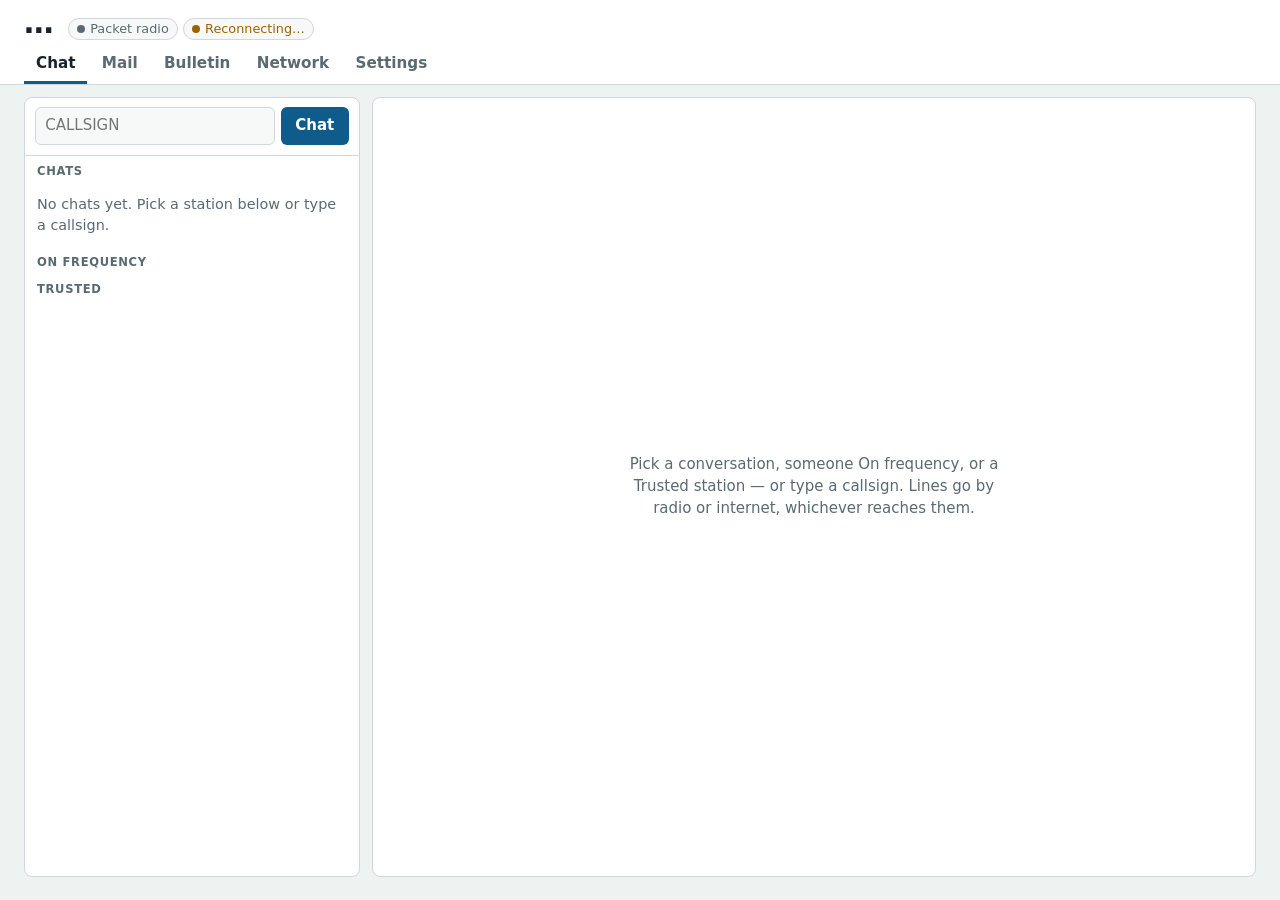
==== commit c65ab0df: "Polish settings UI and rustfmt for CI. Sectioned settings with defaults, selects, and client validat" ====
--- a/crates/hm-cli/src/node/index.html
+++ b/crates/hm-cli/src/node/index.html
@@ -541,7 +541,7 @@
             <h2>Station</h2>
             <p>Your grid square goes out in beacons so others can see distance and bearing.</p>
           </header>
-          <label for="locator">Grid locator</label>
+          <label for="locator">Grid locator <span class="hint">(empty = not sent in beacons)</span></label>
           <div class="locator-row">
             <input id="locator" maxlength="6" spellcheck="false" pattern="[A-Ra-r]{2}[0-9]{2}([A-Xa-x]{2})?" placeholder="AA00aa" autocomplete="off">
             <button class="btn quiet" type="button" id="locator-gps">Use my location</button>
@@ -575,46 +575,51 @@
             </span>
           </label>
           <div id="radio-fields">
-            <div class="block">
-              <h3 class="block-title">Interface</h3>
-              <label for="r-kiss">KISS TNC</label>
-              <input id="r-kiss" spellcheck="false" placeholder="127.0.0.1:8001 or serial:/dev/ttyUSB0:9600">
-              <label for="r-audio">Sound card <span class="hint">(empty = use the TNC above)</span></label>
-              <input id="r-audio" spellcheck="false" placeholder="default">
-              <label for="r-ptt">PTT</label>
-              <input id="r-ptt" spellcheck="false" placeholder="vox, rigctld, rts:…, cm108:…">
-              <div class="pair">
-                <div>
-                  <label for="r-framing">Framing</label>
-                  <select id="r-framing">
-                    <option value="ax25">AX.25 — widest compatibility</option>
-                    <option value="auto">Auto — IL2P when the peer supports it</option>
-                    <option value="il2p">IL2P — more robust in noise</option>
-                  </select>
-                </div>
-                <div>
-                  <label for="beacon_minutes">Beacon every <span class="hint">(minutes; 0 = off)</span></label>
-                  <input id="beacon_minutes" type="number" min="0" step="1" required>
-                </div>
+          <div class="block">
+            <h3 class="block-title">Interface</h3>
+            <label for="r-kiss">KISS TNC</label>
+            <input id="r-kiss" spellcheck="false" value="127.0.0.1:8001" placeholder="127.0.0.1:8001 or serial:/dev/ttyUSB0:9600">
+            <label for="r-audio">Sound card <span class="hint">(empty = use the TNC above, not the sound card)</span></label>
+            <input id="r-audio" spellcheck="false" placeholder="empty = KISS TNC" value="">
+            <label for="r-ptt">PTT</label>
+            <select id="r-ptt">
+              <option value="vox">VOX / none (soft PTT)</option>
+              <option value="rigctld">rigctld (Hamlib)</option>
+              <option value="custom">Custom device…</option>
+            </select>
+            <input id="r-ptt-custom" spellcheck="false" hidden placeholder="rts:/dev/ttyUSB0, dtr:…, cm108:/dev/hidraw0">
+            <div class="pair">
+              <div>
+                <label for="r-framing">Framing</label>
+                <select id="r-framing">
+                  <option value="ax25">AX.25 — widest compatibility</option>
+                  <option value="auto">Auto — IL2P when the peer supports it</option>
+                  <option value="il2p">IL2P — more robust in noise</option>
+                </select>
+              </div>
+              <div>
+                <label for="beacon_minutes">Beacon every <span class="hint">(minutes; 0 = off)</span></label>
+                <input id="beacon_minutes" type="number" min="0" step="1" value="10" required>
               </div>
             </div>
-            <div class="block">
-              <h3 class="block-title">Timing</h3>
-              <div class="pair">
-                <div><label for="r-txdelay_ms">Key-up delay <span class="hint">(ms)</span></label><input id="r-txdelay_ms" type="number" min="0" step="10"></div>
-                <div><label for="r-tnc_port">TNC port</label><input id="r-tnc_port" type="number" min="0" max="15" step="1"></div>
-              </div>
+          </div>
+          <div class="block">
+            <h3 class="block-title">Timing</h3>
+            <div class="pair">
+              <div><label for="r-txdelay_ms">Key-up delay <span class="hint">(ms)</span></label><input id="r-txdelay_ms" type="number" min="0" step="10" value="300"></div>
+              <div><label for="r-tnc_port">TNC port</label><input id="r-tnc_port" type="number" min="0" max="15" step="1" value="0"></div>
             </div>
-            <details class="advanced">
-              <summary>Channel access <span class="hint">CSMA, bitrate, handoff rounds</span></summary>
-              <div class="pair">
-                <div><label for="r-persist">Persistence <span class="hint">(0–255)</span></label><input id="r-persist" type="number" min="0" max="255" step="1"></div>
-                <div><label for="r-slottime_ms">Slot time <span class="hint">(ms)</span></label><input id="r-slottime_ms" type="number" min="0" step="10"></div>
-                <div><label for="r-bitrate">Bit rate <span class="hint">(bd)</span></label><input id="r-bitrate" type="number" min="1" step="1"></div>
-                <div><label for="r-guard_ms">Guard <span class="hint">(ms)</span></label><input id="r-guard_ms" type="number" min="0" step="10"></div>
-                <div><label for="r-max_rounds">Max rounds <span class="hint">(handoff attempts)</span></label><input id="r-max_rounds" type="number" min="1" step="1"></div>
-              </div>
-            </details>
+          </div>
+          <details class="advanced">
+            <summary>Channel access <span class="hint">CSMA, bitrate, handoff rounds</span></summary>
+            <div class="pair">
+              <div><label for="r-persist">Persistence <span class="hint">(0–255)</span></label><input id="r-persist" type="number" min="0" max="255" step="1" value="63"></div>
+              <div><label for="r-slottime_ms">Slot time <span class="hint">(ms)</span></label><input id="r-slottime_ms" type="number" min="0" step="10" value="100"></div>
+              <div><label for="r-bitrate">Bit rate <span class="hint">(bd)</span></label><input id="r-bitrate" type="number" min="1" step="1" value="1200"></div>
+              <div><label for="r-guard_ms">Guard <span class="hint">(ms)</span></label><input id="r-guard_ms" type="number" min="0" step="10" value="1500"></div>
+              <div><label for="r-max_rounds">Max rounds <span class="hint">(handoff attempts)</span></label><input id="r-max_rounds" type="number" min="1" step="1" value="12"></div>
+            </div>
+          </details>
           </div>
           <p class="lede" id="radio-note" style="margin-top: 0.85rem"></p>
         </section>
@@ -632,9 +637,9 @@
           </div>
           <div class="block">
             <h3 class="block-title">Listening</h3>
-            <p class="lede">Accept inbound QUIC links. Saved now; used the next time you start the node.</p>
-            <label for="f-internet_listen">Address <span class="hint">(empty to stop listening)</span></label>
-            <input id="f-internet_listen" spellcheck="false" placeholder="0.0.0.0:4433">
+            <p class="lede">Accept inbound QUIC links. Empty address means not listening. Saved now; used the next time you start the node.</p>
+            <label for="f-internet_listen">Address <span class="hint">(empty = do not listen)</span></label>
+            <input id="f-internet_listen" spellcheck="false" placeholder="empty = off · e.g. 0.0.0.0:4433">
             <label class="check">
               <input id="f-open_hub" type="checkbox">
               <span class="check-body">Open hub
@@ -647,12 +652,12 @@
         <section class="settings-panel" id="panel-modem" role="tabpanel" data-panel="modem" hidden>
           <header>
             <h2>ARQ modem</h2>
-            <p>An external modem program (VARA, Mercury, or ARDOP) — not Direwolf or the built-in AFSK path. Saved now; used the next time you start the node.</p>
+            <p>An external modem program (VARA, Mercury, or ARDOP) — not Direwolf or the built-in AFSK path. Off until enabled; saved values are kept for when you turn it on. Used the next time you start the node.</p>
           </header>
           <label class="check">
             <input id="f-modem-enabled" type="checkbox">
             <span class="check-body">Enable ARQ modem
-              <span class="hint">Saved now; takes effect on the next start</span>
+              <span class="hint">When off, host/port below are stored but not used</span>
             </span>
           </label>
           <div id="modem-fields">
@@ -666,19 +671,32 @@
               </div>
               <div>
                 <label for="f-modem-port">Command port</label>
-                <input id="f-modem-port" type="number" min="1" max="65534" step="1">
+                <input id="f-modem-port" type="number" min="1" max="65534" step="1" value="8300">
               </div>
             </div>
             <label for="f-modem-host">Host</label>
-            <input id="f-modem-host" spellcheck="false" placeholder="127.0.0.1">
+            <input id="f-modem-host" spellcheck="false" value="127.0.0.1" placeholder="127.0.0.1">
             <div class="pair">
               <div>
-                <label for="f-modem-bandwidth">Bandwidth <span class="hint">(Hz; 0 = modem default)</span></label>
-                <input id="f-modem-bandwidth" type="number" min="0" step="1">
+                <label for="f-modem-bandwidth">Bandwidth</label>
+                <select id="f-modem-bandwidth">
+                  <option value="0">Modem default</option>
+                  <option value="500">500 Hz</option>
+                  <option value="2300">2300 Hz</option>
+                  <option value="2750">2750 Hz</option>
+                  <option value="custom">Custom…</option>
+                </select>
+                <input id="f-modem-bandwidth-custom" type="number" min="0" step="1" hidden placeholder="Hz">
               </div>
               <div>
                 <label for="f-modem-ptt">PTT</label>
-                <input id="f-modem-ptt" spellcheck="false" placeholder="none">
+                <select id="f-modem-ptt">
+                  <option value="none">None (modem keys the radio)</option>
+                  <option value="vox">VOX</option>
+                  <option value="rigctld">rigctld</option>
+                  <option value="custom">Custom device…</option>
+                </select>
+                <input id="f-modem-ptt-custom" spellcheck="false" hidden placeholder="rts:/dev/ttyUSB0, cm108:…">
               </div>
             </div>
           </div>
@@ -693,27 +711,27 @@
             <h3 class="block-title">Path preference</h3>
             <p class="lede">Lower cost is tried first when more than one path can reach a station.</p>
             <div class="trio">
-              <div><label for="radio_cost">Packet radio</label><input id="radio_cost" type="number" min="0.01" step="0.01" required></div>
-              <div><label for="internet_cost">Internet</label><input id="internet_cost" type="number" min="0.01" step="0.01" required></div>
-              <div><label for="modem_cost">ARQ modem</label><input id="modem_cost" type="number" min="0.01" step="0.01" required></div>
+              <div><label for="radio_cost">Packet radio</label><input id="radio_cost" type="number" min="0.01" step="0.01" value="1" required></div>
+              <div><label for="internet_cost">Internet</label><input id="internet_cost" type="number" min="0.01" step="0.01" value="2" required></div>
+              <div><label for="modem_cost">ARQ modem</label><input id="modem_cost" type="number" min="0.01" step="0.01" value="1.5" required></div>
             </div>
           </div>
           <div class="block">
             <h3 class="block-title">Retries</h3>
             <div class="trio">
-              <div><label for="retry_first_secs">First retry <span class="hint">(s)</span></label><input id="retry_first_secs" type="number" min="1" step="1" required></div>
-              <div><label for="retry_max_secs">Longest wait <span class="hint">(s)</span></label><input id="retry_max_secs" type="number" min="1" step="1" required></div>
-              <div><label for="retry_attempts">Attempts</label><input id="retry_attempts" type="number" min="1" step="1" required></div>
+              <div><label for="retry_first_secs">First retry <span class="hint">(s)</span></label><input id="retry_first_secs" type="number" min="1" step="1" value="60" required></div>
+              <div><label for="retry_max_secs">Longest wait <span class="hint">(s)</span></label><input id="retry_max_secs" type="number" min="1" step="1" value="3600" required></div>
+              <div><label for="retry_attempts">Attempts</label><input id="retry_attempts" type="number" min="1" step="1" value="12" required></div>
             </div>
           </div>
           <details class="advanced">
             <summary>Custody &amp; confirmation <span class="hint">shadow retain, reclaim, receipts</span></summary>
             <p class="lede">After a hop handoff the prior station keeps a shadow copy, then may reclaim if the destination never confirms.</p>
             <div class="pair">
-              <div><label for="custody_grace_secs">Shadow grace <span class="hint">(s)</span></label><input id="custody_grace_secs" type="number" min="1" step="1" required></div>
-              <div><label for="custody_suspect_secs">Suspect after <span class="hint">(s)</span></label><input id="custody_suspect_secs" type="number" min="1" step="1" required></div>
-              <div><label for="receipt_retry_attempts">Receipt attempts</label><input id="receipt_retry_attempts" type="number" min="1" step="1" required></div>
-              <div><label for="evidence_half_life_secs">Evidence half-life <span class="hint">(s)</span></label><input id="evidence_half_life_secs" type="number" min="1" step="1" required></div>
+              <div><label for="custody_grace_secs">Shadow grace <span class="hint">(s)</span></label><input id="custody_grace_secs" type="number" min="1" step="1" value="21600" required></div>
+              <div><label for="custody_suspect_secs">Suspect after <span class="hint">(s)</span></label><input id="custody_suspect_secs" type="number" min="1" step="1" value="86400" required></div>
+              <div><label for="receipt_retry_attempts">Receipt attempts</label><input id="receipt_retry_attempts" type="number" min="1" step="1" value="24" required></div>
+              <div><label for="evidence_half_life_secs">Evidence half-life <span class="hint">(s)</span></label><input id="evidence_half_life_secs" type="number" min="1" step="1" value="3600" required></div>
             </div>
           </details>
         </section>
@@ -721,7 +739,7 @@
         <section class="settings-panel" id="panel-relay" role="tabpanel" data-panel="relay" hidden>
           <header>
             <h2>Relay</h2>
-            <p>Forward traffic for other stations, or hold it until they check in.</p>
+            <p>Forward traffic for other stations, or hold it until they check in. Limits below are stored always; they apply only while relay or mailbox is on.</p>
           </header>
           <label class="check">
             <input id="relay_enabled" type="checkbox">
@@ -738,12 +756,12 @@
           <details class="advanced">
             <summary>Limits &amp; airtime <span class="hint">storage, hops, control share</span></summary>
             <div class="pair">
-              <div><label for="relay_max_holdings">Max holdings</label><input id="relay_max_holdings" type="number" min="1" step="1" required></div>
-              <div><label for="relay_max_bytes">Max bytes</label><input id="relay_max_bytes" type="number" min="1" step="1" required></div>
-              <div><label for="relay_max_hops">Max hops</label><input id="relay_max_hops" type="number" min="1" max="16" step="1" required></div>
-              <div><label for="relay_airtime_budget_secs">Airtime budget <span class="hint">(s)</span></label><input id="relay_airtime_budget_secs" type="number" min="1" step="1" required></div>
-              <div><label for="relay_urgent_min_gain">Urgent dual-copy gain</label><input id="relay_urgent_min_gain" type="number" min="0" max="0.999" step="0.01" required></div>
-              <div><label for="relay_control_airtime_fraction">Control airtime fraction</label><input id="relay_control_airtime_fraction" type="number" min="0" max="1" step="0.001" required></div>
+              <div><label for="relay_max_holdings">Max holdings</label><input id="relay_max_holdings" type="number" min="1" step="1" value="256" required></div>
+              <div><label for="relay_max_bytes">Max bytes</label><input id="relay_max_bytes" type="number" min="1" step="1" value="16777216" required></div>
+              <div><label for="relay_max_hops">Max hops</label><input id="relay_max_hops" type="number" min="1" max="16" step="1" value="8" required></div>
+              <div><label for="relay_airtime_budget_secs">Airtime budget <span class="hint">(s)</span></label><input id="relay_airtime_budget_secs" type="number" min="1" step="1" value="300" required></div>
+              <div><label for="relay_urgent_min_gain">Urgent dual-copy gain</label><input id="relay_urgent_min_gain" type="number" min="0" max="0.999" step="0.01" value="0.05" required></div>
+              <div><label for="relay_control_airtime_fraction">Control airtime fraction</label><input id="relay_control_airtime_fraction" type="number" min="0" max="1" step="0.001" value="0.02" required></div>
             </div>
           </details>
         </section>
@@ -754,9 +772,9 @@
             <p>Where the web page listens and where messages are stored. Saved now; used the next time you start the node.</p>
           </header>
           <label for="f-http">Web address</label>
-          <input id="f-http" spellcheck="false" required placeholder="127.0.0.1:8080">
+          <input id="f-http" spellcheck="false" required value="127.0.0.1:8080" placeholder="127.0.0.1:8080">
           <label for="f-store">Store path</label>
-          <input id="f-store" spellcheck="false" required placeholder="station.db">
+          <input id="f-store" spellcheck="false" required value="station.db" placeholder="station.db">
           <p class="lede" id="settings-file-meta" style="margin-top: 1rem"></p>
         </section>
 
@@ -1677,7 +1695,7 @@
 });
 
 // ---- Settings ----------------------------------------------------------
-const radioText = ["kiss", "audio", "ptt", "framing"];
+const radioText = ["kiss", "audio", "framing"];
 const radioNumbers = ["txdelay_ms", "tnc_port", "persist", "slottime_ms", "bitrate", "guard_ms", "max_rounds"];
 const liveFields = [
   "beacon_minutes", "radio_cost", "internet_cost", "modem_cost",
@@ -1685,13 +1703,86 @@
   "custody_grace_secs", "custody_suspect_secs", "receipt_retry_attempts",
   "evidence_half_life_secs",
 ];
+const liveDefaults = {
+  beacon_minutes: 10,
+  radio_cost: 1,
+  internet_cost: 2,
+  modem_cost: 1.5,
+  retry_first_secs: 60,
+  retry_max_secs: 3600,
+  retry_attempts: 12,
+  custody_grace_secs: 21600,
+  custody_suspect_secs: 86400,
+  receipt_retry_attempts: 24,
+  evidence_half_life_secs: 3600,
+};
 const relayNumbers = [
   "max_holdings", "max_bytes", "max_hops", "airtime_budget_secs",
   "urgent_min_gain", "control_airtime_fraction",
 ];
-const modemText = ["kind", "host", "ptt"];
-const modemNumbers = ["port", "bandwidth"];
+const relayDefaults = {
+  max_holdings: 256,
+  max_bytes: 16777216,
+  max_hops: 8,
+  airtime_budget_secs: 300,
+  urgent_min_gain: 0.05,
+  control_airtime_fraction: 0.02,
+};
+const radioDefaults = {
+  kiss: "127.0.0.1:8001",
+  audio: "",
+  framing: "ax25",
+  txdelay_ms: 300,
+  tnc_port: 0,
+  persist: 63,
+  slottime_ms: 100,
+  bitrate: 1200,
+  guard_ms: 1500,
+  max_rounds: 12,
+};
 let settingsFile = null;
+
+function setSelectOrCustom(selectId, customId, value, known) {
+  const sel = $(selectId);
+  const custom = $(customId);
+  const v = (value ?? "").toString();
+  if (known.includes(v)) {
+    sel.value = v;
+    custom.hidden = true;
+    custom.value = "";
+  } else if (!v && known.includes("")) {
+    sel.value = "";
+    custom.hidden = true;
+  } else {
+    sel.value = "custom";
+    custom.hidden = false;
+    custom.value = v;
+  }
+}
+
+function valueSelectOrCustom(selectId, customId) {
+  const sel = $(selectId);
+  if (sel.value === "custom") return customId ? $(customId).value.trim() : "";
+  return sel.value;
+}
+
+function bindSelectCustom(selectId, customId) {
+  $(selectId).addEventListener("change", () => {
+    const custom = $(customId);
+    const on = $(selectId).value === "custom";
+    custom.hidden = !on;
+    if (on) custom.focus();
+  });
+}
+
+function setNum(id, value, fallback) {
+  const n = value == null || value === "" ? fallback : Number(value);
+  $(id).value = Number.isFinite(n) ? n : fallback;
+}
+
+function setText(id, value, fallback) {
+  $(id).value = value == null ? (fallback ?? "") : String(value);
+}
 
 const LOCATOR_RE = /^[A-R]{2}[0-9]{2}([A-X]{2})?$/i;
 
@@ -1940,48 +2031,54 @@
 }
 
 function settingsBusy() {
-  const form = $("settings-form");
   const ae = document.activeElement;
-  if (form.contains(ae) && (ae.tagName === "INPUT" || ae.tagName === "TEXTAREA" || ae.tagName === "SELECT" || ae.tagName === "BUTTON")) {
-    return true;
-  }
-  return !!(locatorMap && locatorMap.getContainer().contains(ae));
+  if (!ae || !$("settings-form").contains(ae)) return false;
+  // Only skip refresh while the operator is typing — not when a nav button has focus.
+  return ae.tagName === "INPUT" || ae.tagName === "TEXTAREA";
 }
 
 function showSettings(v, force) {
   settingsFile = v.file;
   if (!force && settingsBusy()) return;
-  for (const k of liveFields) $(k).value = v.live[k];
-  $("locator").value = v.live.locator || "";
+  const live = v.live || {};
+  for (const k of liveFields) setNum(k, live[k], liveDefaults[k]);
+  setText("locator", live.locator, "");
   locatorAnchor = null;
   $("locator-reroll").hidden = true;
   syncLocatorMap($("locator").value, true);
-  const r = v.live.radio;
-  $("r-enabled").checked = r.enabled;
-  for (const k of radioText.concat(radioNumbers)) $("r-" + k).value = r[k];
-  setGroupEnabled("radio-fields", r.enabled);
+  const r = live.radio || {};
+  $("r-enabled").checked = r.enabled !== false;
+  for (const k of radioText) setText("r-" + k, r[k], radioDefaults[k]);
+  for (const k of radioNumbers) setNum("r-" + k, r[k], radioDefaults[k]);
+  setSelectOrCustom("r-ptt", "r-ptt-custom", r.ptt || "vox", ["vox", "rigctld"]);
+  setGroupEnabled("radio-fields", $("r-enabled").checked);
   $("radio-note").textContent = v.radio_applies_now
     ? "Radio changes open the new link at once."
     : "Radio changes are saved and take a restart of the node.";
-  const relay = v.live.relay;
+  const relay = live.relay || {};
   $("relay_enabled").checked = !!relay.enabled;
   $("relay_mailbox").checked = !!relay.mailbox;
-  for (const k of relayNumbers) $("relay_" + k).value = relay[k];
-  $("peers").replaceChildren(...v.live.peers.map(peerRow));
-  const fixed = v.restart_to_change;
-  $("f-internet_listen").value = fixed.internet_listen || "";
+  for (const k of relayNumbers) setNum("relay_" + k, relay[k], relayDefaults[k]);
+  $("peers").replaceChildren(...(live.peers || []).map(peerRow));
+  const fixed = v.restart_to_change || {};
+  setText("f-internet_listen", fixed.internet_listen, "");
   $("f-open_hub").checked = !!fixed.open_hub;
-  $("f-http").value = fixed.http || "";
-  $("f-store").value = fixed.store || "";
+  setText("f-http", fixed.http, "127.0.0.1:8080");
+  setText("f-store", fixed.store, "station.db");
   const modem = fixed.modem || {};
   $("f-modem-enabled").checked = !!modem.enabled;
-  for (const k of modemText) $("f-modem-" + k).value = modem[k] || "";
-  for (const k of modemNumbers) $("f-modem-" + k).value = modem[k] ?? "";
-  setGroupEnabled("modem-fields", !!modem.enabled);
+  $("f-modem-kind").value = modem.kind === "ardop" ? "ardop" : "vara";
+  setText("f-modem-host", modem.host, "127.0.0.1");
+  setNum("f-modem-port", modem.port, modem.kind === "ardop" ? 8515 : 8300);
+  const bw = modem.bandwidth == null ? 0 : Number(modem.bandwidth);
+  setSelectOrCustom("f-modem-bandwidth", "f-modem-bandwidth-custom", String(bw), ["0", "500", "2300", "2750"]);
+  if ($("f-modem-bandwidth").value === "custom") $("f-modem-bandwidth-custom").value = bw;
+  setSelectOrCustom("f-modem-ptt", "f-modem-ptt-custom", modem.ptt || "none", ["none", "vox", "rigctld"]);
+  setGroupEnabled("modem-fields", $("f-modem-enabled").checked);
   const meta = [];
   if (v.file) meta.push("Saved to " + v.file);
   else meta.push("No settings file — changes last until restart");
-  if (v.overridden.length) {
+  if ((v.overridden || []).length) {
     meta.push("Command-line overrides for this run: " + v.overridden.join(", "));
   }
   $("settings-file-meta").textContent = meta.join(". ") + ".";
@@ -1996,7 +2093,11 @@
 
 async function loadSettings(force) {
   const r = await api("/api/settings");
-  if (r.ok) showSettings(await r.json(), force);
+  if (!r.ok) {
+    settingsNote("Could not load settings: " + r.statusText, "bad");
+    return;
+  }
+  showSettings(await r.json(), force);
 }
 
 $("settings-nav").addEventListener("click", (ev) => {
@@ -2009,13 +2110,21 @@
   const root = $(id);
   root.hidden = !on;
   for (const el of root.querySelectorAll("input, select, textarea, button")) {
-    if (el.id === "add-peer") continue;
     el.disabled = !on;
   }
 }
+
+bindSelectCustom("r-ptt", "r-ptt-custom");
+bindSelectCustom("f-modem-ptt", "f-modem-ptt-custom");
+bindSelectCustom("f-modem-bandwidth", "f-modem-bandwidth-custom");
 
 $("r-enabled").addEventListener("change", (ev) => { setGroupEnabled("radio-fields", ev.target.checked); });
 $("f-modem-enabled").addEventListener("change", (ev) => { setGroupEnabled("modem-fields", ev.target.checked); });
+$("f-modem-kind").addEventListener("change", () => {
+  if (!$("f-modem-port").value || $("f-modem-port").value === "8300" || $("f-modem-port").value === "8515") {
+    $("f-modem-port").value = $("f-modem-kind").value === "ardop" ? 8515 : 8300;
+  }
+});
 
 $("add-peer").addEventListener("click", () => {
   const row = peerRow({ station: "", address: "" });
@@ -2079,39 +2188,130 @@
 $("settings-form").addEventListener("submit", async (ev) => {
   ev.preventDefault();
   const form = ev.currentTarget;
-  const bad = [...form.elements].find((el) => el.willValidate && !el.disabled && !el.checkValidity());
-  if (bad) {
-    const panel = bad.closest(".settings-panel[data-panel]");
+  const fail = (el, msg) => {
+    const panel = el.closest(".settings-panel[data-panel]");
     if (panel) showSettingsPanel(panel.dataset.panel);
-    bad.reportValidity();
+    if (el.setCustomValidity) {
+      el.setCustomValidity(msg);
+      el.reportValidity();
+      el.setCustomValidity("");
+    } else {
+      settingsNote(msg, "bad");
+    }
+  };
+  const num = (id) => Number($(id).value);
+  const requireFinite = (id, label, min, max) => {
+    const el = $(id);
+    if (el.disabled) return true;
+    const v = Number(el.value);
+    if (!Number.isFinite(v)) { fail(el, label + " must be a number"); return false; }
+    if (min != null && v < min) { fail(el, label + " must be at least " + min); return false; }
+    if (max != null && v > max) { fail(el, label + " must be at most " + max); return false; }
+    return true;
+  };
+  for (const el of form.elements) {
+    if (el.willValidate && !el.disabled && !el.checkValidity()) {
+      const panel = el.closest(".settings-panel[data-panel]");
+      if (panel) showSettingsPanel(panel.dataset.panel);
+      el.reportValidity();
+      return;
+    }
+  }
+  const loc = $("locator").value.trim();
+  if (loc && !formatLocator(loc)) {
+    fail($("locator"), "Not a Maidenhead locator (e.g. JO89 or JO89xi)");
     return;
   }
+  if ($("r-enabled").checked) {
+    if (!$("r-kiss").value.trim() && !$("r-audio").value.trim()) {
+      fail($("r-kiss"), "Set a KISS TNC or a sound card");
+      return;
+    }
+    const ptt = valueSelectOrCustom("r-ptt", "r-ptt-custom");
+    if (!ptt) { fail($("r-ptt-custom").hidden ? $("r-ptt") : $("r-ptt-custom"), "PTT is required (use VOX if unsure)"); return; }
+    for (const [id, label, min] of [
+      ["r-bitrate", "Bit rate", 1], ["r-max_rounds", "Max rounds", 1],
+    ]) if (!requireFinite(id, label, min)) return;
+  }
+  for (const [id, label, min] of [
+    ["radio_cost", "Packet radio cost", 0.01],
+    ["internet_cost", "Internet cost", 0.01],
+    ["modem_cost", "ARQ cost", 0.01],
+    ["retry_first_secs", "First retry", 1],
+    ["retry_max_secs", "Longest wait", 1],
+    ["retry_attempts", "Attempts", 1],
+    ["custody_grace_secs", "Shadow grace", 1],
+    ["custody_suspect_secs", "Suspect after", 1],
+    ["receipt_retry_attempts", "Receipt attempts", 1],
+    ["evidence_half_life_secs", "Evidence half-life", 1],
+  ]) if (!requireFinite(id, label, min)) return;
+  if (num("retry_max_secs") < num("retry_first_secs")) {
+    fail($("retry_max_secs"), "Longest wait must be ≥ first retry");
+    return;
+  }
+  for (const [id, label, min, max] of [
+    ["relay_max_holdings", "Max holdings", 1],
+    ["relay_max_bytes", "Max bytes", 1],
+    ["relay_max_hops", "Max hops", 1, 16],
+    ["relay_airtime_budget_secs", "Airtime budget", 1],
+    ["relay_urgent_min_gain", "Urgent dual-copy gain", 0, 0.999],
+    ["relay_control_airtime_fraction", "Control airtime fraction", 0, 1],
+  ]) if (!requireFinite(id, label, min, max)) return;
+  if ($("f-modem-enabled").checked) {
+    if (!$("f-modem-host").value.trim()) { fail($("f-modem-host"), "Modem host is required when enabled"); return; }
+    if (!requireFinite("f-modem-port", "Modem port", 1, 65534)) return;
+    const bw = valueSelectOrCustom("f-modem-bandwidth", "f-modem-bandwidth-custom");
+    if (bw === "" || !Number.isFinite(Number(bw)) || Number(bw) < 0) {
+      fail($("f-modem-bandwidth-custom").hidden ? $("f-modem-bandwidth") : $("f-modem-bandwidth-custom"), "Bandwidth must be 0 or a positive Hz value");
+      return;
+    }
+    const mptt = valueSelectOrCustom("f-modem-ptt", "f-modem-ptt-custom");
+    if (!mptt) { fail($("f-modem-ptt-custom").hidden ? $("f-modem-ptt") : $("f-modem-ptt-custom"), "Modem PTT is required (use None if the modem keys the radio)"); return; }
+  }
+  if (!$("f-http").value.trim()) { fail($("f-http"), "Web address is required"); return; }
+  if (!$("f-store").value.trim()) { fail($("f-store"), "Store path is required"); return; }
+  const listen = $("f-internet_listen").value.trim();
+  if (listen && !listen.includes(":")) {
+    fail($("f-internet_listen"), "Listen address needs a port (host:port)");
+    return;
+  }
+
   const body = {};
-  for (const k of liveFields) body[k] = Number($(k).value);
-  body.locator = $("locator").value.trim();
-  body.radio = { enabled: $("r-enabled").checked };
+  for (const k of liveFields) body[k] = num(k);
+  body.locator = loc ? formatLocator(loc) : "";
+  body.radio = {
+    enabled: $("r-enabled").checked,
+    ptt: valueSelectOrCustom("r-ptt", "r-ptt-custom") || "vox",
+  };
   for (const k of radioText) body.radio[k] = $("r-" + k).value.trim();
-  for (const k of radioNumbers) body.radio[k] = Number($("r-" + k).value);
+  for (const k of radioNumbers) body.radio[k] = num("r-" + k);
   body.relay = {
     enabled: $("relay_enabled").checked,
     mailbox: $("relay_mailbox").checked,
   };
-  for (const k of relayNumbers) body.relay[k] = Number($("relay_" + k).value);
+  for (const k of relayNumbers) body.relay[k] = num("relay_" + k);
   body.peers = [...document.querySelectorAll("#peers .peer")]
     .map((row) => { const [c, a] = row.querySelectorAll("input"); return { station: c.value.trim().toUpperCase(), address: a.value.trim() }; })
     .filter((p) => p.station || p.address);
+  for (const p of body.peers) {
+    if (!p.station || !p.address.includes(":")) {
+      settingsNote("Each internet peer needs a callsign and host:port", "bad");
+      showSettingsPanel("internet");
+      return;
+    }
+  }
   body.restart_to_change = {
-    internet_listen: $("f-internet_listen").value.trim(),
+    internet_listen: listen,
     open_hub: $("f-open_hub").checked,
     http: $("f-http").value.trim(),
     store: $("f-store").value.trim(),
     modem: {
       enabled: $("f-modem-enabled").checked,
       kind: $("f-modem-kind").value.trim(),
-      host: $("f-modem-host").value.trim(),
-      port: Number($("f-modem-port").value),
-      bandwidth: Number($("f-modem-bandwidth").value),
-      ptt: $("f-modem-ptt").value.trim() || "none",
+      host: $("f-modem-host").value.trim() || "127.0.0.1",
+      port: Number($("f-modem-port").value) || 8300,
+      bandwidth: Number(valueSelectOrCustom("f-modem-bandwidth", "f-modem-bandwidth-custom")) || 0,
+      ptt: valueSelectOrCustom("f-modem-ptt", "f-modem-ptt-custom") || "none",
     },
   };
   const r = await api("/api/settings", Object.assign({ method: "PATCH" }, json(body)));
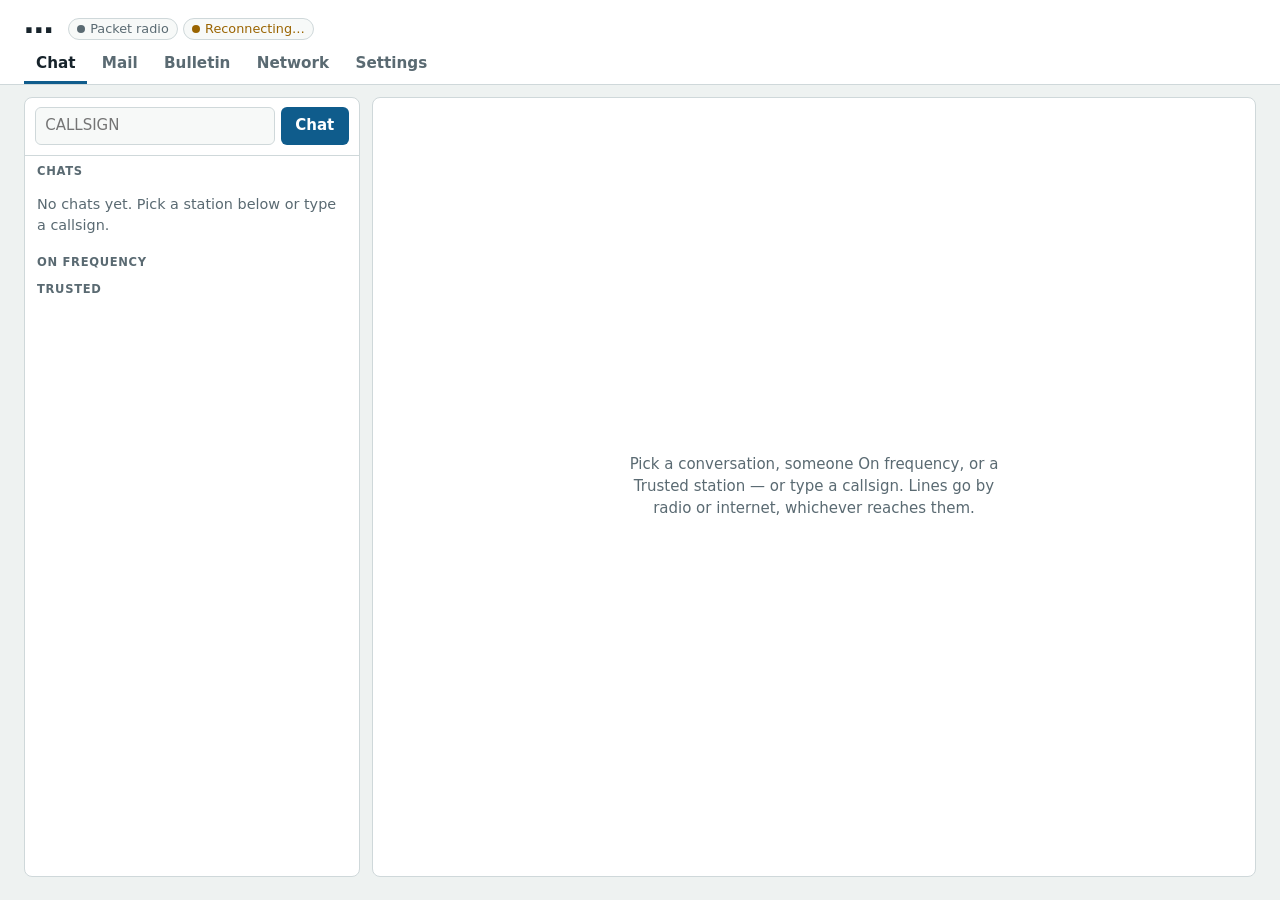
==== commit 6d8cb959: "Route, size and hand off by the link, custodian and channel models Routing (hm-route): the contact g" ====
--- a/crates/hm-cli/src/node/index.html
+++ b/crates/hm-cli/src/node/index.html
@@ -731,7 +731,6 @@
               <div><label for="custody_grace_secs">Shadow grace <span class="hint">(s)</span></label><input id="custody_grace_secs" type="number" min="1" step="1" value="21600" required></div>
               <div><label for="custody_suspect_secs">Suspect after <span class="hint">(s)</span></label><input id="custody_suspect_secs" type="number" min="1" step="1" value="86400" required></div>
               <div><label for="receipt_retry_attempts">Receipt attempts</label><input id="receipt_retry_attempts" type="number" min="1" step="1" value="24" required></div>
-              <div><label for="evidence_half_life_secs">Evidence half-life <span class="hint">(s)</span></label><input id="evidence_half_life_secs" type="number" min="1" step="1" value="3600" required></div>
             </div>
           </details>
         </section>
@@ -760,7 +759,6 @@
               <div><label for="relay_max_bytes">Max bytes</label><input id="relay_max_bytes" type="number" min="1" step="1" value="16777216" required></div>
               <div><label for="relay_max_hops">Max hops</label><input id="relay_max_hops" type="number" min="1" max="16" step="1" value="8" required></div>
               <div><label for="relay_airtime_budget_secs">Airtime budget <span class="hint">(s)</span></label><input id="relay_airtime_budget_secs" type="number" min="1" step="1" value="300" required></div>
-              <div><label for="relay_urgent_min_gain">Urgent dual-copy gain</label><input id="relay_urgent_min_gain" type="number" min="0" max="0.999" step="0.01" value="0.05" required></div>
               <div><label for="relay_control_airtime_fraction">Control airtime fraction</label><input id="relay_control_airtime_fraction" type="number" min="0" max="1" step="0.001" value="0.02" required></div>
             </div>
           </details>
@@ -1701,7 +1699,6 @@
   "beacon_minutes", "radio_cost", "internet_cost", "modem_cost",
   "retry_first_secs", "retry_max_secs", "retry_attempts",
   "custody_grace_secs", "custody_suspect_secs", "receipt_retry_attempts",
-  "evidence_half_life_secs",
 ];
 const liveDefaults = {
   beacon_minutes: 10,
@@ -1714,18 +1711,16 @@
   custody_grace_secs: 21600,
   custody_suspect_secs: 86400,
   receipt_retry_attempts: 24,
-  evidence_half_life_secs: 3600,
 };
 const relayNumbers = [
   "max_holdings", "max_bytes", "max_hops", "airtime_budget_secs",
-  "urgent_min_gain", "control_airtime_fraction",
+  "control_airtime_fraction",
 ];
 const relayDefaults = {
   max_holdings: 256,
   max_bytes: 16777216,
   max_hops: 8,
   airtime_budget_secs: 300,
-  urgent_min_gain: 0.05,
   control_airtime_fraction: 0.02,
 };
 const radioDefaults = {
@@ -2243,7 +2238,6 @@
     ["custody_grace_secs", "Shadow grace", 1],
     ["custody_suspect_secs", "Suspect after", 1],
     ["receipt_retry_attempts", "Receipt attempts", 1],
-    ["evidence_half_life_secs", "Evidence half-life", 1],
   ]) if (!requireFinite(id, label, min)) return;
   if (num("retry_max_secs") < num("retry_first_secs")) {
     fail($("retry_max_secs"), "Longest wait must be ≥ first retry");
@@ -2254,7 +2248,6 @@
     ["relay_max_bytes", "Max bytes", 1],
     ["relay_max_hops", "Max hops", 1, 16],
     ["relay_airtime_budget_secs", "Airtime budget", 1],
-    ["relay_urgent_min_gain", "Urgent dual-copy gain", 0, 0.999],
     ["relay_control_airtime_fraction", "Control airtime fraction", 0, 1],
   ]) if (!requireFinite(id, label, min, max)) return;
   if ($("f-modem-enabled").checked) {
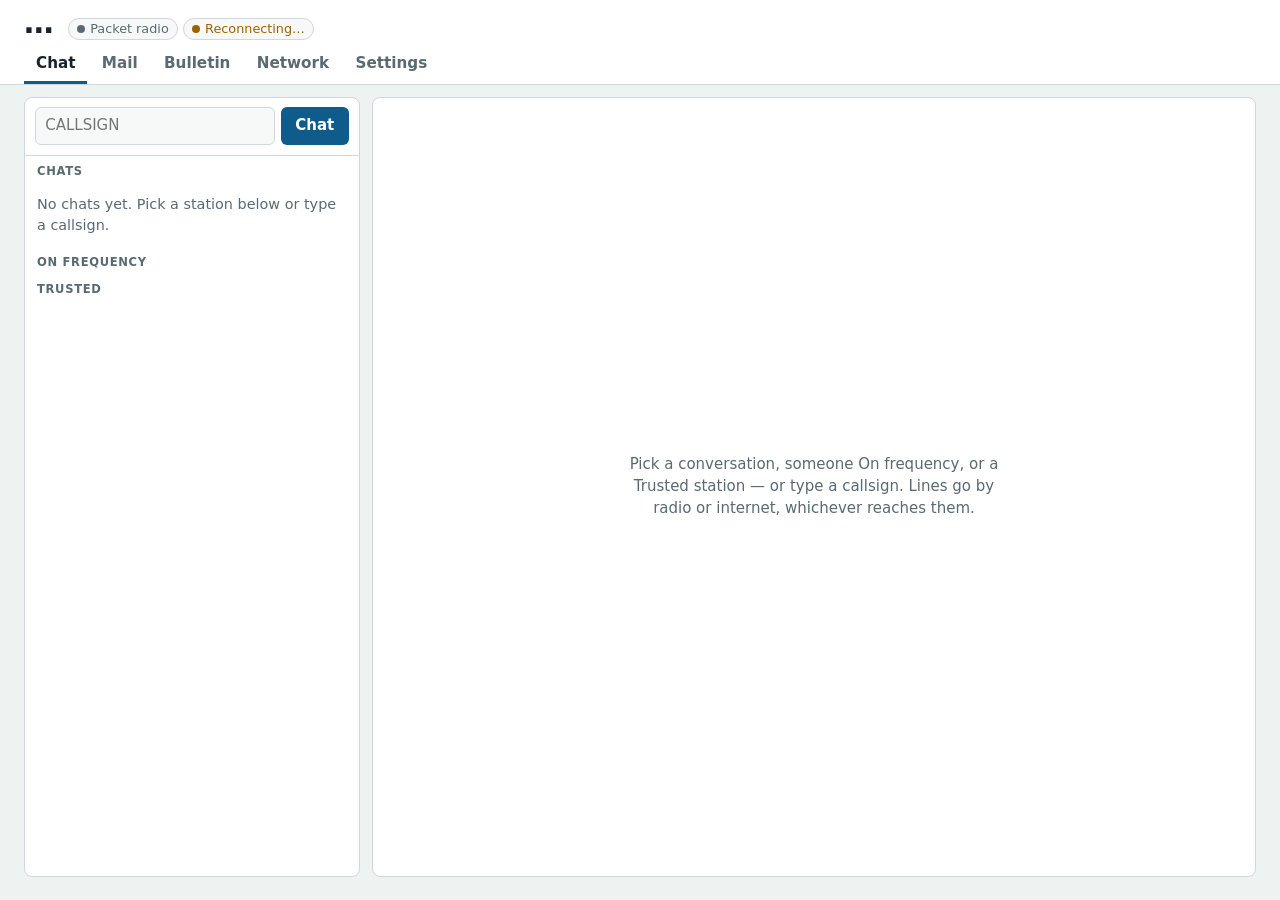
==== commit 0c0dfea9: "Decide by expected utility end to end: forecast routes, priced airtime, honest custody Routing - Kno" ====
--- a/crates/hm-cli/src/node/index.html
+++ b/crates/hm-cli/src/node/index.html
@@ -709,11 +709,11 @@
           </header>
           <div class="block">
             <h3 class="block-title">Path preference</h3>
-            <p class="lede">Lower cost is tried first when more than one path can reach a station.</p>
+            <p class="lede">What sending costs, in hundredths of a delivered message's value: a minute of radio or modem airtime, an internet attempt. Each message goes the way, now or later, worth most for its chance and speed.</p>
             <div class="trio">
-              <div><label for="radio_cost">Packet radio</label><input id="radio_cost" type="number" min="0.01" step="0.01" value="1" required></div>
-              <div><label for="internet_cost">Internet</label><input id="internet_cost" type="number" min="0.01" step="0.01" value="2" required></div>
-              <div><label for="modem_cost">ARQ modem</label><input id="modem_cost" type="number" min="0.01" step="0.01" value="1.5" required></div>
+              <div><label for="radio_cost">Packet radio (per minute)</label><input id="radio_cost" type="number" min="0.01" step="0.01" value="5" required></div>
+              <div><label for="internet_cost">Internet (per attempt)</label><input id="internet_cost" type="number" min="0.01" step="0.01" value="2" required></div>
+              <div><label for="modem_cost">ARQ modem (per minute)</label><input id="modem_cost" type="number" min="0.01" step="0.01" value="5" required></div>
             </div>
           </div>
           <div class="block">
@@ -1702,9 +1702,9 @@
 ];
 const liveDefaults = {
   beacon_minutes: 10,
-  radio_cost: 1,
+  radio_cost: 5,
   internet_cost: 2,
-  modem_cost: 1.5,
+  modem_cost: 5,
   retry_first_secs: 60,
   retry_max_secs: 3600,
   retry_attempts: 12,
